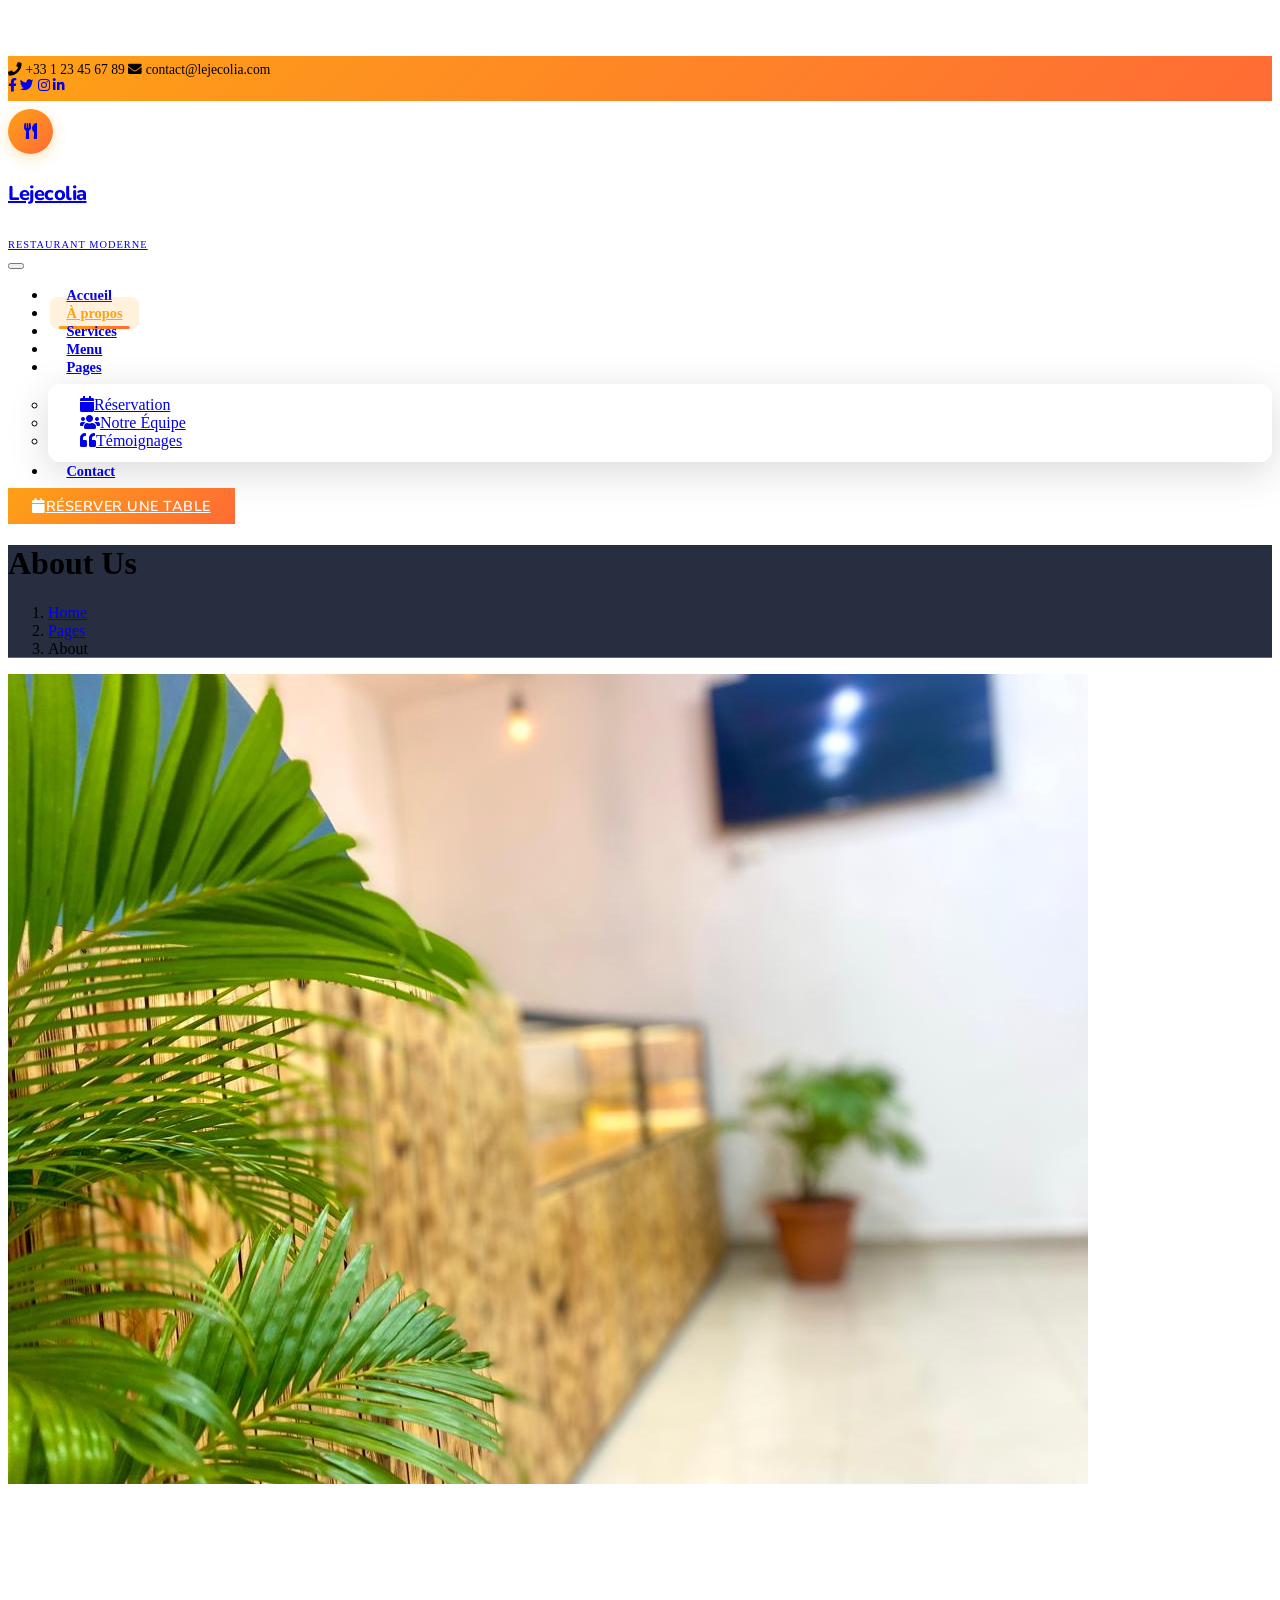
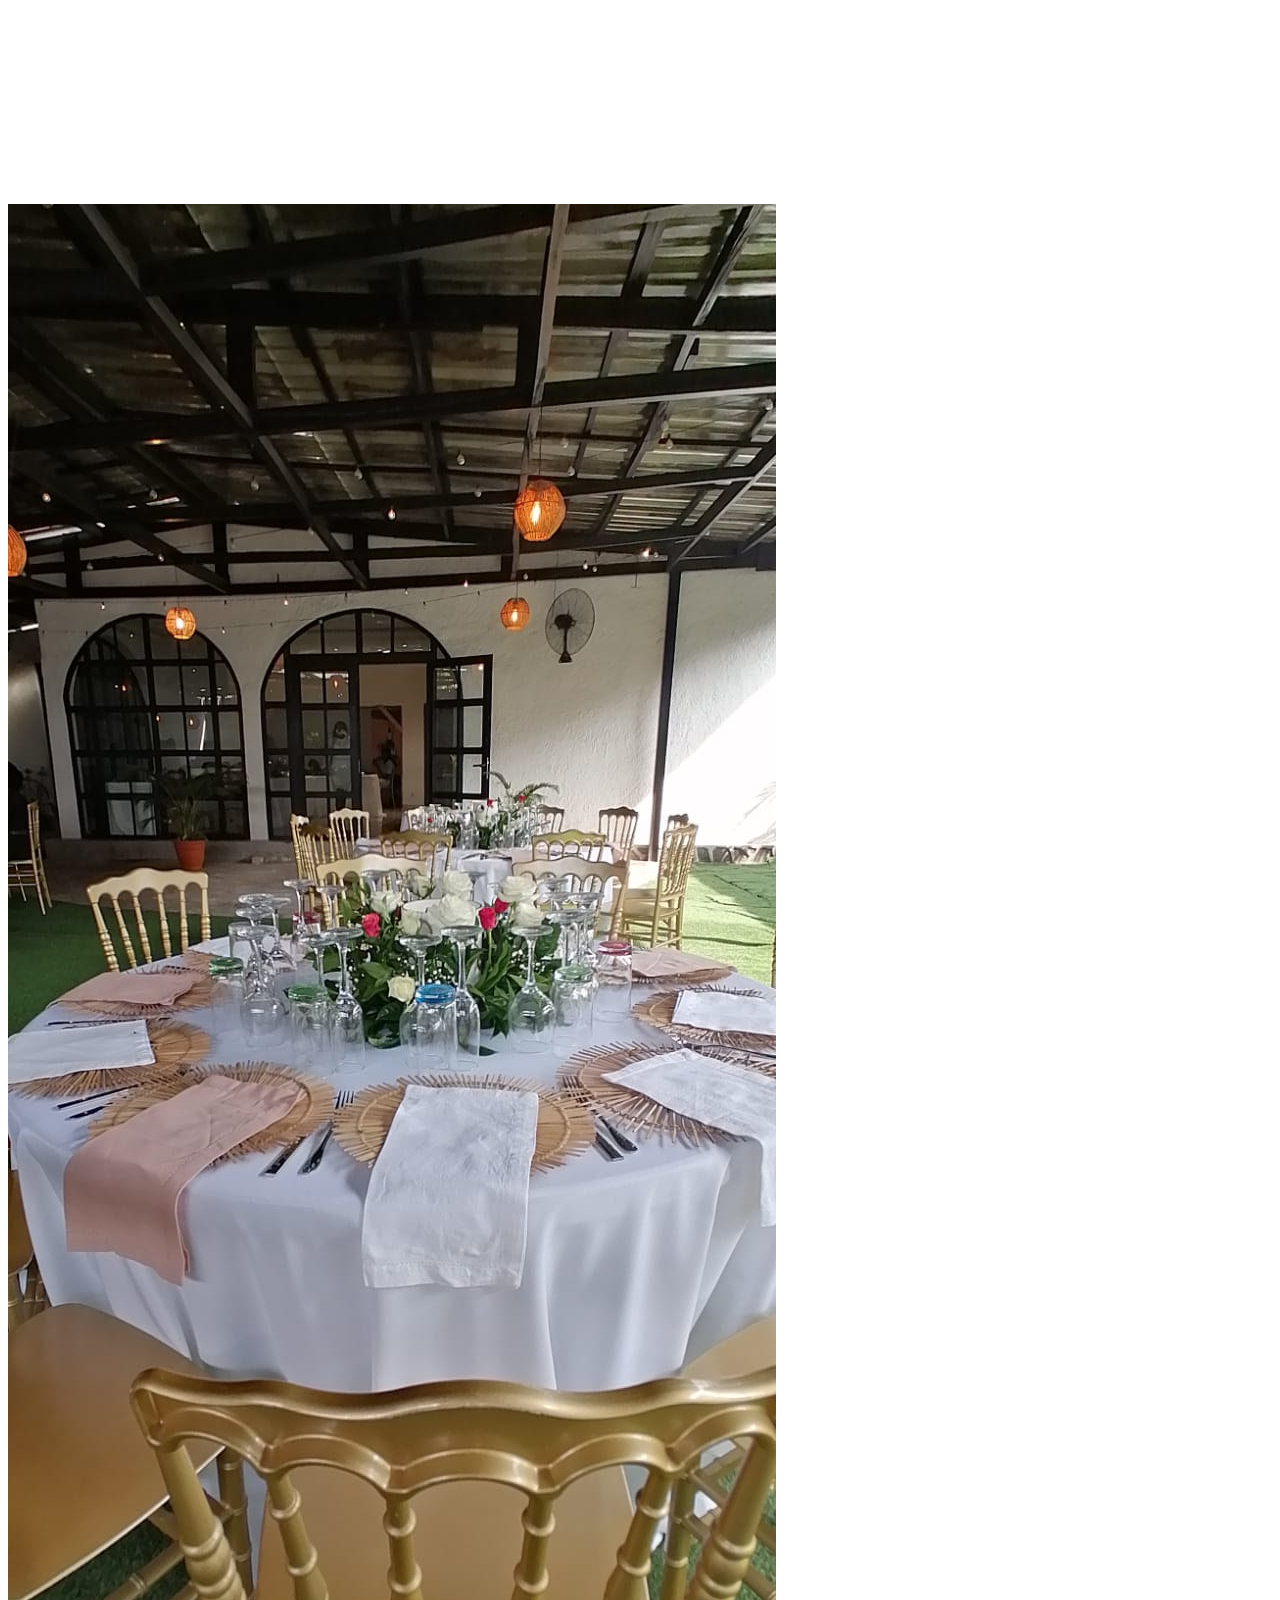
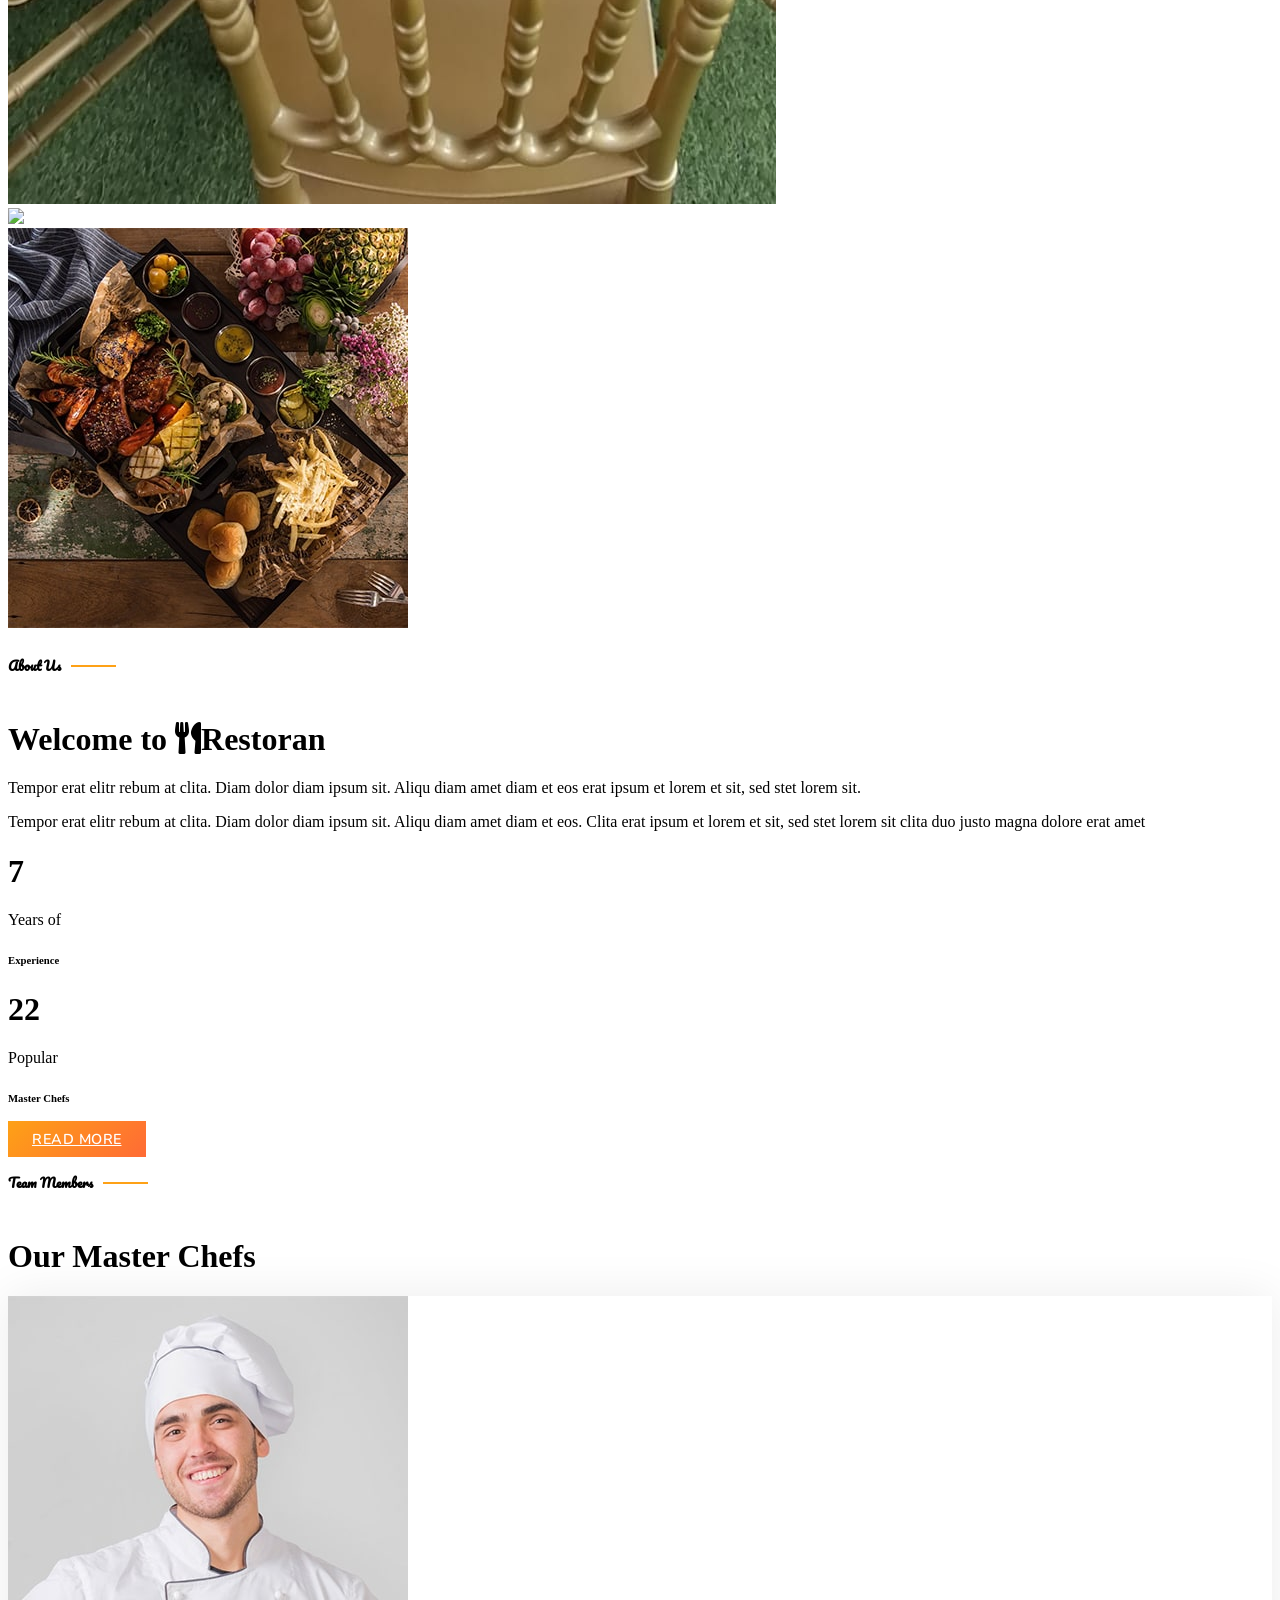
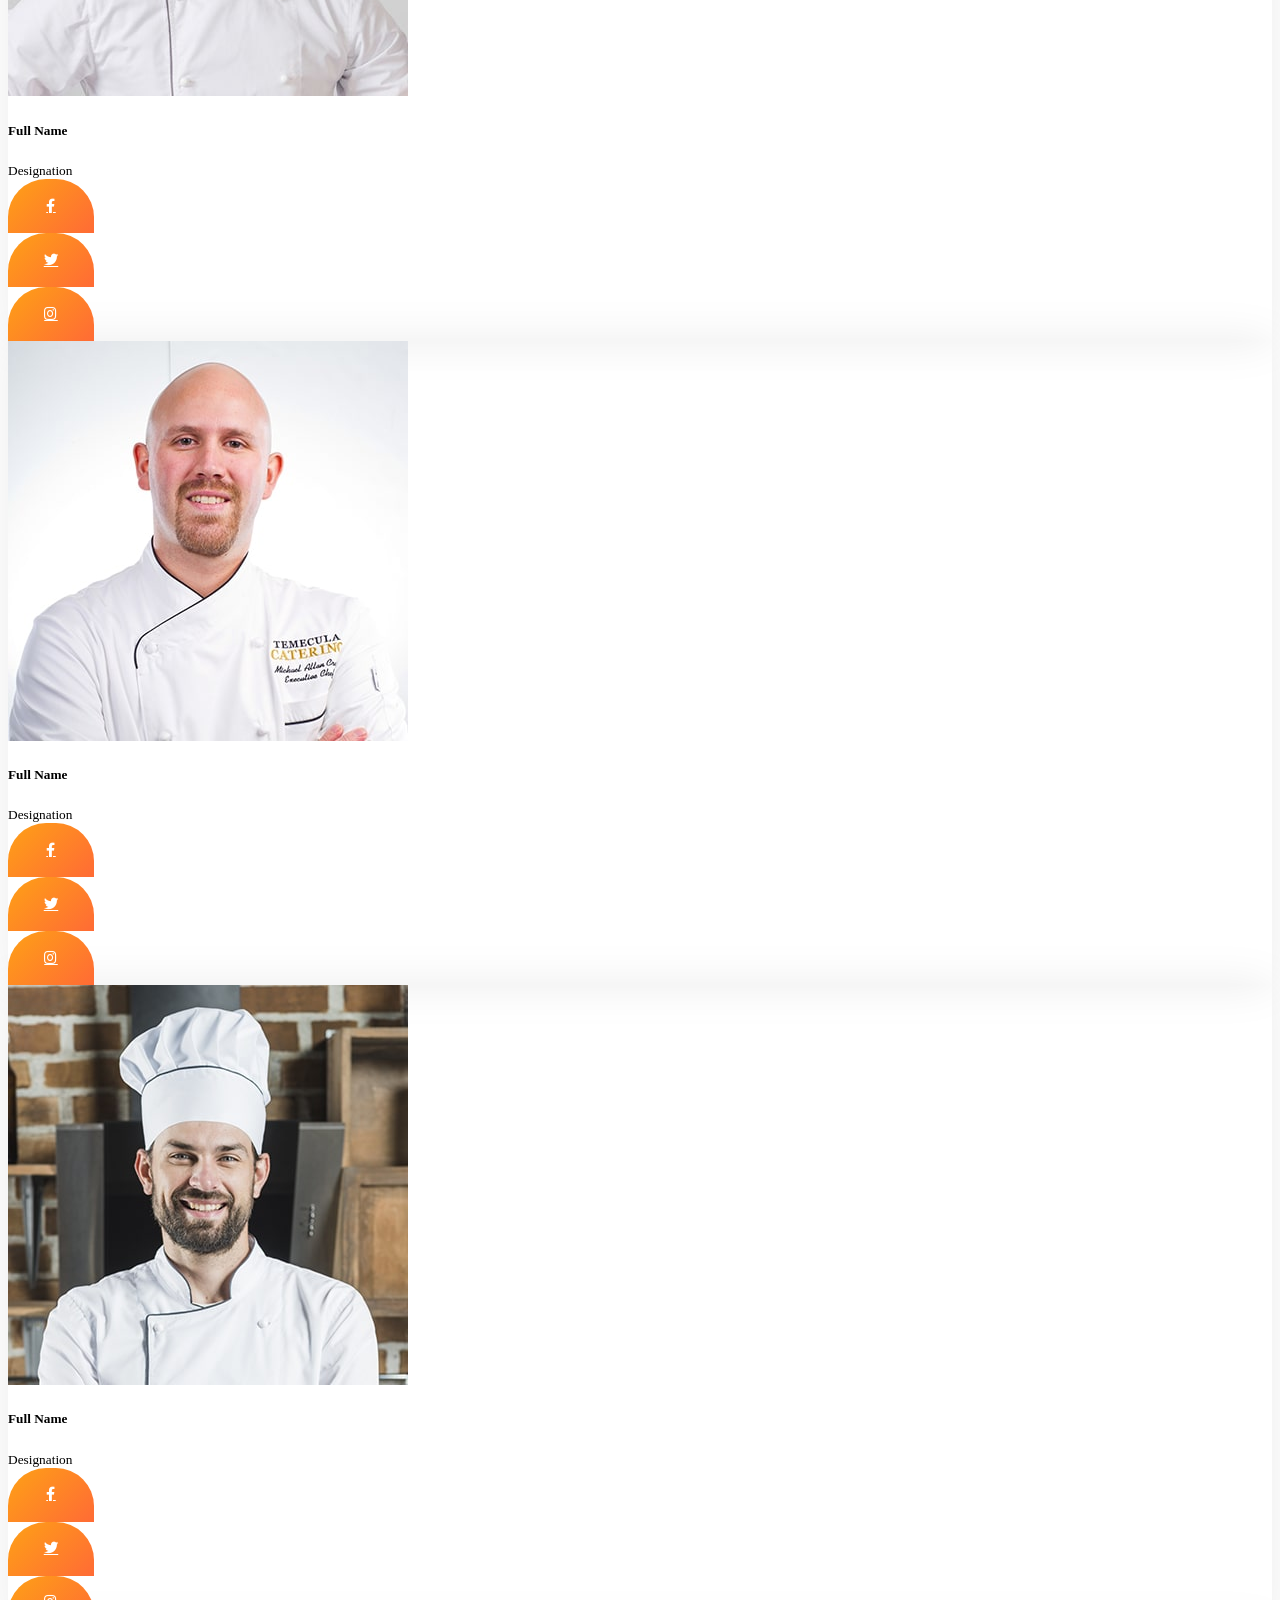
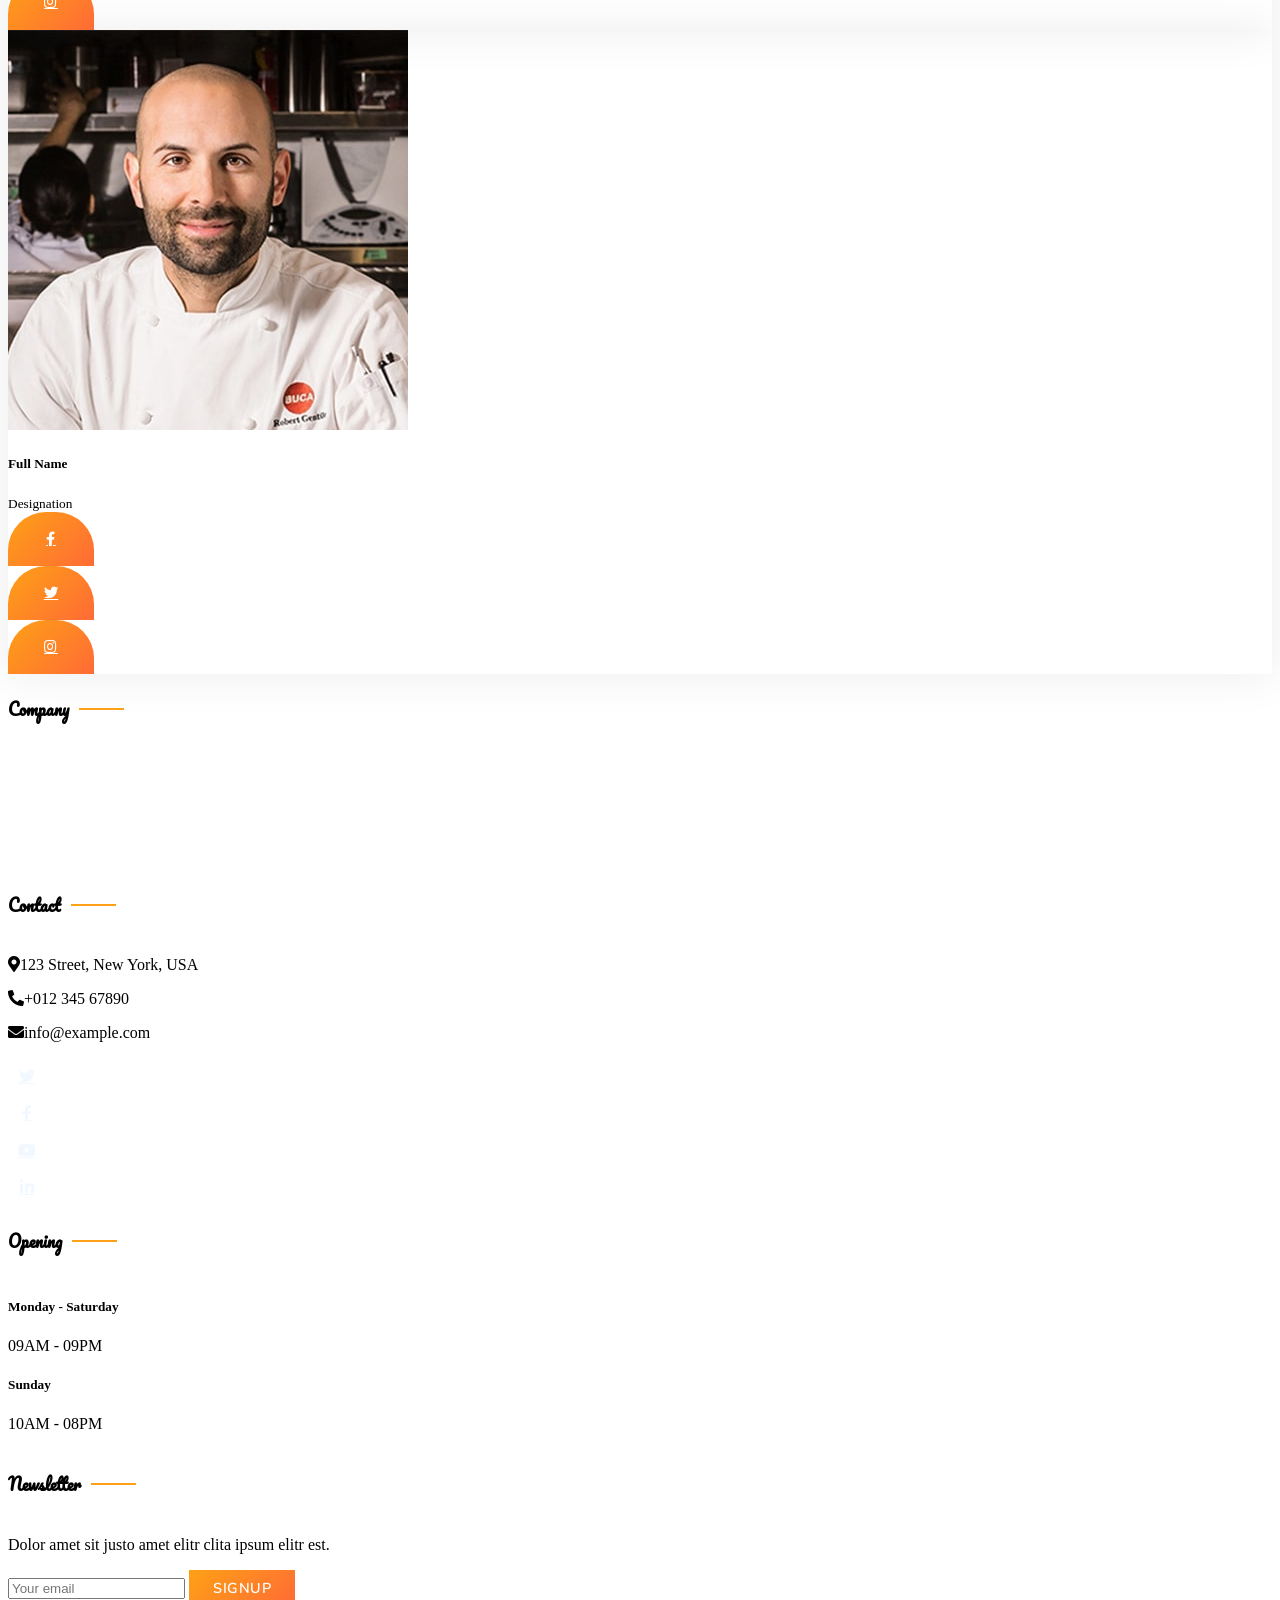
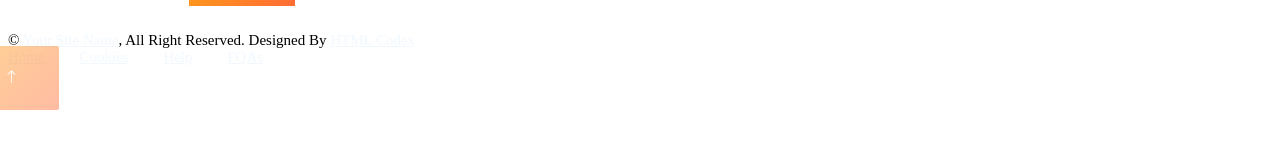
==== about.html @ 5364bd1d "Ajout des fichiers du site web" ====
<!DOCTYPE html>
<html lang="en">

<head>
    <meta charset="utf-8">
    <title>Lejecolia - À Propos</title>
    <meta content="width=device-width, initial-scale=1.0" name="viewport">
    <meta content="" name="keywords">
    <meta content="" name="description">

    <!-- Favicon -->
    <link href="img/favicon.ico" rel="icon">

    <!-- Google Web Fonts -->
    <link rel="preconnect" href="https://fonts.googleapis.com">
    <link rel="preconnect" href="https://fonts.gstatic.com" crossorigin>
    <link href="https://fonts.googleapis.com/css2?family=Heebo:wght@400;500;600&family=Nunito:wght@600;700;800&family=Pacifico&display=swap" rel="stylesheet">

    <!-- Icon Font Stylesheet -->
    <link href="https://cdnjs.cloudflare.com/ajax/libs/font-awesome/5.10.0/css/all.min.css" rel="stylesheet">
    <link href="https://cdn.jsdelivr.net/npm/bootstrap-icons@1.4.1/font/bootstrap-icons.css" rel="stylesheet">

    <!-- Libraries Stylesheet -->
    <link href="lib/animate/animate.min.css" rel="stylesheet">
    <link href="lib/owlcarousel/assets/owl.carousel.min.css" rel="stylesheet">
    <link href="lib/tempusdominus/css/tempusdominus-bootstrap-4.min.css" rel="stylesheet" />

    <!-- Customized Bootstrap Stylesheet -->
    <link href="css/bootstrap.min.css" rel="stylesheet">

    <!-- Template Stylesheet -->
    <link href="css/style.css" rel="stylesheet">
</head>

<body>
    <div class="container-xxl bg-white p-0">
        <!-- Spinner Start -->
        <div id="spinner" class="show bg-white position-fixed translate-middle w-100 vh-100 top-50 start-50 d-flex align-items-center justify-content-center">
            <div class="spinner-border text-primary" style="width: 3rem; height: 3rem;" role="status">
                <span class="sr-only">Loading...</span>
            </div>
        </div>
        <!-- Spinner End -->


        <!-- Navbar & Hero Start -->
        <div class="container-xxl position-relative p-0">
            <!-- Top Bar -->
            <div class="bg-primary text-white py-1">
                <div class="container">
                    <div class="row align-items-center">
                        <div class="col-md-6">
                            <div class="d-flex align-items-center">
                                <i class="fa fa-phone me-2"></i>
                                <span>+33 1 23 45 67 89</span>
                                <i class="fa fa-envelope ms-3 me-2"></i>
                                <span>contact@lejecolia.com</span>
                            </div>
                        </div>
                        <div class="col-md-6 text-end">
                            <div class="d-flex justify-content-end">
                                <a href="#" class="text-white me-2"><i class="fab fa-facebook-f"></i></a>
                                <a href="#" class="text-white me-2"><i class="fab fa-twitter"></i></a>
                                <a href="#" class="text-white me-2"><i class="fab fa-instagram"></i></a>
                                <a href="#" class="text-white"><i class="fab fa-linkedin-in"></i></a>
                            </div>
                        </div>
                    </div>
                </div>
            </div>
            
            <!-- Main Navbar -->
            <nav class="navbar navbar-expand-lg navbar-light bg-white shadow-sm sticky-top">
                <div class="container">
                    <a href="index.html" class="navbar-brand d-flex align-items-center">
                        <div class="logo-container me-3">
                            <i class="fa fa-utensils text-primary fs-1"></i>
                        </div>
                        <div class="brand-text">
                            <h4 class="mb-0 text-dark fw-bold">Lejecolia</h4>
                            <small class="text-muted">Restaurant Moderne</small>
                        </div>
                    </a>
                    
                    <button class="navbar-toggler border-0" type="button" data-bs-toggle="collapse" data-bs-target="#navbarCollapse">
                        <span class="navbar-toggler-icon"></span>
                    </button>
                    
                    <div class="collapse navbar-collapse" id="navbarCollapse">
                        <ul class="navbar-nav mx-auto">
                            <li class="nav-item">
                                <a href="index.html" class="nav-link fw-semibold text-dark position-relative">
                                    Accueil
                                    <span class="nav-indicator"></span>
                                </a>
                            </li>
                            <li class="nav-item">
                                <a href="about.html" class="nav-link fw-semibold text-dark position-relative active">
                                    À propos
                                    <span class="nav-indicator"></span>
                                </a>
                            </li>
                            <li class="nav-item">
                                <a href="service.html" class="nav-link fw-semibold text-dark position-relative">
                                    Services
                                    <span class="nav-indicator"></span>
                                </a>
                            </li>
                            <li class="nav-item">
                                <a href="menu.html" class="nav-link fw-semibold text-dark position-relative">
                                    Menu
                                    <span class="nav-indicator"></span>
                                </a>
                            </li>
                            <li class="nav-item dropdown">
                                <a href="#" class="nav-link dropdown-toggle fw-semibold text-dark position-relative" data-bs-toggle="dropdown">
                                    Pages
                                    <span class="nav-indicator"></span>
                                </a>
                                <ul class="dropdown-menu shadow border-0 rounded-3">
                                    <li><a href="booking.html" class="dropdown-item py-2"><i class="fa fa-calendar me-2 text-primary"></i>Réservation</a></li>
                                    <li><a href="team.html" class="dropdown-item py-2"><i class="fa fa-users me-2 text-primary"></i>Notre Équipe</a></li>
                                    <li><a href="testimonial.html" class="dropdown-item py-2"><i class="fa fa-quote-left me-2 text-primary"></i>Témoignages</a></li>
                                </ul>
                            </li>
                            <li class="nav-item">
                                <a href="contact.html" class="nav-link fw-semibold text-dark position-relative">
                                    Contact
                                    <span class="nav-indicator"></span>
                                </a>
                            </li>
                        </ul>
                        
                        <div class="d-flex align-items-center">
                            <a href="booking.html" class="btn btn-primary btn-lg px-4 py-2 rounded-pill fw-semibold shadow-sm">
                                <i class="fa fa-calendar me-2"></i>Réserver une Table
                            </a>
                        </div>
                    </div>
                </div>
            </nav>

            <div class="container-xxl py-5 bg-dark hero-header mb-5">
                <div class="container text-center my-5 pt-5 pb-4">
                    <h1 class="display-3 text-white mb-3 animated slideInDown">About Us</h1>
                    <nav aria-label="breadcrumb">
                        <ol class="breadcrumb justify-content-center text-uppercase">
                            <li class="breadcrumb-item"><a href="#">Home</a></li>
                            <li class="breadcrumb-item"><a href="#">Pages</a></li>
                            <li class="breadcrumb-item text-white active" aria-current="page">About</li>
                        </ol>
                    </nav>
                </div>
            </div>
        </div>
        <!-- Navbar & Hero End -->


        <!-- About Start -->
        <div class="container-xxl py-5">
            <div class="container">
                <div class="row g-5 align-items-center">
                    <div class="col-lg-6">
                        <div class="row g-3">
                            <div class="col-6 text-start">
                                <img class="img-fluid rounded w-100 wow zoomIn" data-wow-delay="0.1s" src="img/about-1.jpg">
                            </div>
                            <div class="col-6 text-start">
                                <img class="img-fluid rounded w-75 wow zoomIn" data-wow-delay="0.3s" src="img/about-2.jpg" style="margin-top: 25%;">
                            </div>
                            <div class="col-6 text-end">
                                <img class="img-fluid rounded w-75 wow zoomIn" data-wow-delay="0.5s" src="img/about-3.jpg">
                            </div>
                            <div class="col-6 text-end">
                                <img class="img-fluid rounded w-100 wow zoomIn" data-wow-delay="0.7s" src="img/about-4.jpg">
                            </div>
                        </div>
                    </div>
                    <div class="col-lg-6">
                        <h5 class="section-title ff-secondary text-start text-primary fw-normal">About Us</h5>
                        <h1 class="mb-4">Welcome to <i class="fa fa-utensils text-primary me-2"></i>Restoran</h1>
                        <p class="mb-4">Tempor erat elitr rebum at clita. Diam dolor diam ipsum sit. Aliqu diam amet diam et eos erat ipsum et lorem et sit, sed stet lorem sit.</p>
                        <p class="mb-4">Tempor erat elitr rebum at clita. Diam dolor diam ipsum sit. Aliqu diam amet diam et eos. Clita erat ipsum et lorem et sit, sed stet lorem sit clita duo justo magna dolore erat amet</p>
                        <div class="row g-4 mb-4">
                            <div class="col-sm-6">
                                <div class="d-flex align-items-center border-start border-5 border-primary px-3">
                                    <h1 class="flex-shrink-0 display-5 text-primary mb-0" data-toggle="counter-up">15</h1>
                                    <div class="ps-4">
                                        <p class="mb-0">Years of</p>
                                        <h6 class="text-uppercase mb-0">Experience</h6>
                                    </div>
                                </div>
                            </div>
                            <div class="col-sm-6">
                                <div class="d-flex align-items-center border-start border-5 border-primary px-3">
                                    <h1 class="flex-shrink-0 display-5 text-primary mb-0" data-toggle="counter-up">50</h1>
                                    <div class="ps-4">
                                        <p class="mb-0">Popular</p>
                                        <h6 class="text-uppercase mb-0">Master Chefs</h6>
                                    </div>
                                </div>
                            </div>
                        </div>
                        <a class="btn btn-primary py-3 px-5 mt-2" href="">Read More</a>
                    </div>
                </div>
            </div>
        </div>
        <!-- About End -->


        <!-- Team Start -->
        <div class="container-xxl pt-5 pb-3">
            <div class="container">
                <div class="text-center wow fadeInUp" data-wow-delay="0.1s">
                    <h5 class="section-title ff-secondary text-center text-primary fw-normal">Team Members</h5>
                    <h1 class="mb-5">Our Master Chefs</h1>
                </div>
                <div class="row g-4">
                    <div class="col-lg-3 col-md-6 wow fadeInUp" data-wow-delay="0.1s">
                        <div class="team-item text-center rounded overflow-hidden">
                            <div class="rounded-circle overflow-hidden m-4">
                                <img class="img-fluid" src="img/team-1.jpg" alt="">
                            </div>
                            <h5 class="mb-0">Full Name</h5>
                            <small>Designation</small>
                            <div class="d-flex justify-content-center mt-3">
                                <a class="btn btn-square btn-primary mx-1" href=""><i class="fab fa-facebook-f"></i></a>
                                <a class="btn btn-square btn-primary mx-1" href=""><i class="fab fa-twitter"></i></a>
                                <a class="btn btn-square btn-primary mx-1" href=""><i class="fab fa-instagram"></i></a>
                            </div>
                        </div>
                    </div>
                    <div class="col-lg-3 col-md-6 wow fadeInUp" data-wow-delay="0.3s">
                        <div class="team-item text-center rounded overflow-hidden">
                            <div class="rounded-circle overflow-hidden m-4">
                                <img class="img-fluid" src="img/team-2.jpg" alt="">
                            </div>
                            <h5 class="mb-0">Full Name</h5>
                            <small>Designation</small>
                            <div class="d-flex justify-content-center mt-3">
                                <a class="btn btn-square btn-primary mx-1" href=""><i class="fab fa-facebook-f"></i></a>
                                <a class="btn btn-square btn-primary mx-1" href=""><i class="fab fa-twitter"></i></a>
                                <a class="btn btn-square btn-primary mx-1" href=""><i class="fab fa-instagram"></i></a>
                            </div>
                        </div>
                    </div>
                    <div class="col-lg-3 col-md-6 wow fadeInUp" data-wow-delay="0.5s">
                        <div class="team-item text-center rounded overflow-hidden">
                            <div class="rounded-circle overflow-hidden m-4">
                                <img class="img-fluid" src="img/team-3.jpg" alt="">
                            </div>
                            <h5 class="mb-0">Full Name</h5>
                            <small>Designation</small>
                            <div class="d-flex justify-content-center mt-3">
                                <a class="btn btn-square btn-primary mx-1" href=""><i class="fab fa-facebook-f"></i></a>
                                <a class="btn btn-square btn-primary mx-1" href=""><i class="fab fa-twitter"></i></a>
                                <a class="btn btn-square btn-primary mx-1" href=""><i class="fab fa-instagram"></i></a>
                            </div>
                        </div>
                    </div>
                    <div class="col-lg-3 col-md-6 wow fadeInUp" data-wow-delay="0.7s">
                        <div class="team-item text-center rounded overflow-hidden">
                            <div class="rounded-circle overflow-hidden m-4">
                                <img class="img-fluid" src="img/team-4.jpg" alt="">
                            </div>
                            <h5 class="mb-0">Full Name</h5>
                            <small>Designation</small>
                            <div class="d-flex justify-content-center mt-3">
                                <a class="btn btn-square btn-primary mx-1" href=""><i class="fab fa-facebook-f"></i></a>
                                <a class="btn btn-square btn-primary mx-1" href=""><i class="fab fa-twitter"></i></a>
                                <a class="btn btn-square btn-primary mx-1" href=""><i class="fab fa-instagram"></i></a>
                            </div>
                        </div>
                    </div>
                </div>
            </div>
        </div>
        <!-- Team End -->
        

        <!-- Footer Start -->
        <div class="container-fluid bg-dark text-light footer pt-5 mt-5 wow fadeIn" data-wow-delay="0.1s">
            <div class="container py-5">
                <div class="row g-5">
                    <div class="col-lg-3 col-md-6">
                        <h4 class="section-title ff-secondary text-start text-primary fw-normal mb-4">Company</h4>
                        <a class="btn btn-link" href="">About Us</a>
                        <a class="btn btn-link" href="">Contact Us</a>
                        <a class="btn btn-link" href="">Reservation</a>
                        <a class="btn btn-link" href="">Privacy Policy</a>
                        <a class="btn btn-link" href="">Terms & Condition</a>
                    </div>
                    <div class="col-lg-3 col-md-6">
                        <h4 class="section-title ff-secondary text-start text-primary fw-normal mb-4">Contact</h4>
                        <p class="mb-2"><i class="fa fa-map-marker-alt me-3"></i>123 Street, New York, USA</p>
                        <p class="mb-2"><i class="fa fa-phone-alt me-3"></i>+012 345 67890</p>
                        <p class="mb-2"><i class="fa fa-envelope me-3"></i>info@example.com</p>
                        <div class="d-flex pt-2">
                            <a class="btn btn-outline-light btn-social" href=""><i class="fab fa-twitter"></i></a>
                            <a class="btn btn-outline-light btn-social" href=""><i class="fab fa-facebook-f"></i></a>
                            <a class="btn btn-outline-light btn-social" href=""><i class="fab fa-youtube"></i></a>
                            <a class="btn btn-outline-light btn-social" href=""><i class="fab fa-linkedin-in"></i></a>
                        </div>
                    </div>
                    <div class="col-lg-3 col-md-6">
                        <h4 class="section-title ff-secondary text-start text-primary fw-normal mb-4">Opening</h4>
                        <h5 class="text-light fw-normal">Monday - Saturday</h5>
                        <p>09AM - 09PM</p>
                        <h5 class="text-light fw-normal">Sunday</h5>
                        <p>10AM - 08PM</p>
                    </div>
                    <div class="col-lg-3 col-md-6">
                        <h4 class="section-title ff-secondary text-start text-primary fw-normal mb-4">Newsletter</h4>
                        <p>Dolor amet sit justo amet elitr clita ipsum elitr est.</p>
                        <div class="position-relative mx-auto" style="max-width: 400px;">
                            <input class="form-control border-primary w-100 py-3 ps-4 pe-5" type="text" placeholder="Your email">
                            <button type="button" class="btn btn-primary py-2 position-absolute top-0 end-0 mt-2 me-2">SignUp</button>
                        </div>
                    </div>
                </div>
            </div>
            <div class="container">
                <div class="copyright">
                    <div class="row">
                        <div class="col-md-6 text-center text-md-start mb-3 mb-md-0">
                            &copy; <a class="border-bottom" href="#">Your Site Name</a>, All Right Reserved. 
							
							<!--/*** This template is free as long as you keep the footer author’s credit link/attribution link/backlink. If you'd like to use the template without the footer author’s credit link/attribution link/backlink, you can purchase the Credit Removal License from "https://htmlcodex.com/credit-removal". Thank you for your support. ***/-->
							Designed By <a class="border-bottom" href="https://htmlcodex.com">HTML Codex</a>
                        </div>
                        <div class="col-md-6 text-center text-md-end">
                            <div class="footer-menu">
                                <a href="">Home</a>
                                <a href="">Cookies</a>
                                <a href="">Help</a>
                                <a href="">FQAs</a>
                            </div>
                        </div>
                    </div>
                </div>
            </div>
        </div>
        <!-- Footer End -->


        <!-- Back to Top -->
        <a href="#" class="btn btn-lg btn-primary btn-lg-square back-to-top"><i class="bi bi-arrow-up"></i></a>
    </div>

    <!-- JavaScript Libraries -->
    <script src="https://code.jquery.com/jquery-3.4.1.min.js"></script>
    <script src="https://cdn.jsdelivr.net/npm/bootstrap@5.0.0/dist/js/bootstrap.bundle.min.js"></script>
    <script src="lib/wow/wow.min.js"></script>
    <script src="lib/easing/easing.min.js"></script>
    <script src="lib/waypoints/waypoints.min.js"></script>
    <script src="lib/counterup/counterup.min.js"></script>
    <script src="lib/owlcarousel/owl.carousel.min.js"></script>
    <script src="lib/tempusdominus/js/moment.min.js"></script>
    <script src="lib/tempusdominus/js/moment-timezone.min.js"></script>
    <script src="lib/tempusdominus/js/tempusdominus-bootstrap-4.min.js"></script>

    <!-- Template Javascript -->
    <script src="js/main.js"></script>
</body>

</html>
---- css/style.css ----
/********** Template CSS **********/
:root {
    --primary: #FEA116;
    --light: #F1F8FF;
    --dark: #0F172B;
}

.ff-secondary {
    font-family: 'Pacifico', cursive;
}

.fw-medium {
    font-weight: 600 !important;
}

.fw-semi-bold {
    font-weight: 700 !important;
}

.back-to-top {
    position: fixed;
    display: none;
    right: 45px;
    bottom: 45px;
    z-index: 99;
}


/*** Spinner ***/
#spinner {
    opacity: 0;
    visibility: hidden;
    transition: opacity .5s ease-out, visibility 0s linear .5s;
    z-index: 99999;
}

#spinner.show {
    transition: opacity .5s ease-out, visibility 0s linear 0s;
    visibility: visible;
    opacity: 1;
}


/*** Button ***/
.btn {
    font-family: 'Nunito', sans-serif;
    font-weight: 500;
    text-transform: uppercase;
    transition: .5s;
}

.btn.btn-primary,
.btn.btn-secondary {
    color: #FFFFFF;
}

.btn-square {
    width: 38px;
    height: 38px;
}

.btn-sm-square {
    width: 32px;
    height: 32px;
}

.btn-lg-square {
    width: 48px;
    height: 48px;
}

.btn-square,
.btn-sm-square,
.btn-lg-square {
    padding: 0;
    display: flex;
    align-items: center;
    justify-content: center;
    font-weight: normal;
    border-radius: 2px;
}


/*** Navbar ***/
.navbar-dark .navbar-nav .nav-link {
    position: relative;
    margin-left: 25px;
    padding: 35px 0;
    font-size: 15px;
    color: var(--light) !important;
    text-transform: uppercase;
    font-weight: 500;
    outline: none;
    transition: .5s;
}

.sticky-top.navbar-dark .navbar-nav .nav-link {
    padding: 20px 0;
}

.navbar-dark .navbar-nav .nav-link:hover,
.navbar-dark .navbar-nav .nav-link.active {
    color: var(--primary) !important;
}

.navbar-dark .navbar-brand img {
    max-height: 60px;
    transition: .5s;
}

.sticky-top.navbar-dark .navbar-brand img {
    max-height: 45px;
}

@media (max-width: 991.98px) {
    .sticky-top.navbar-dark {
        position: relative;
    }

    .navbar-dark .navbar-collapse {
        margin-top: 15px;
        border-top: 1px solid rgba(255, 255, 255, .1)
    }

    .navbar-dark .navbar-nav .nav-link,
    .sticky-top.navbar-dark .navbar-nav .nav-link {
        padding: 10px 0;
        margin-left: 0;
    }

    .navbar-dark .navbar-brand img {
        max-height: 45px;
    }
}

@media (min-width: 992px) {
    .navbar-dark {
        position: absolute;
        width: 100%;
        top: 0;
        left: 0;
        z-index: 999;
        background: transparent !important;
    }
    
    .sticky-top.navbar-dark {
        position: fixed;
        background: var(--dark) !important;
    }
}


/*** Hero Header ***/
.hero-header {
    background: linear-gradient(rgba(15, 23, 43, .9), rgba(15, 23, 43, .9)), url(../img/bg-hero.jpg);
    background-position: center center;
    background-repeat: no-repeat;
    background-size: cover;
}

.hero-header img {
    animation: imgRotate 50s linear infinite;
}

@keyframes imgRotate { 
    100% { 
        transform: rotate(360deg); 
    } 
}

.breadcrumb-item + .breadcrumb-item::before {
    color: rgba(255, 255, 255, .5);
}


/*** Section Title ***/
.section-title {
    position: relative;
    display: inline-block;
}

.section-title::before {
    position: absolute;
    content: "";
    width: 45px;
    height: 2px;
    top: 50%;
    left: -55px;
    margin-top: -1px;
    background: var(--primary);
}

.section-title::after {
    position: absolute;
    content: "";
    width: 45px;
    height: 2px;
    top: 50%;
    right: -55px;
    margin-top: -1px;
    background: var(--primary);
}

.section-title.text-start::before,
.section-title.text-end::after {
    display: none;
}


/*** Service ***/
.service-item {
    box-shadow: 0 0 45px rgba(0, 0, 0, .08);
    transition: .5s;
}

.service-item:hover {
    background: var(--primary);
}

.service-item * {
    transition: .5s;
}

.service-item:hover * {
    color: var(--light) !important;
}


/*** Food Menu ***/
.nav-pills .nav-item .active {
    border-bottom: 2px solid var(--primary);
}


/*** Youtube Video ***/
.video {
    position: relative;
    height: 100%;
    min-height: 500px;
    background: linear-gradient(rgba(15, 23, 43, .1), rgba(15, 23, 43, .1)), url(../img/video.jpg);
    background-position: center center;
    background-repeat: no-repeat;
    background-size: cover;
}

.video .btn-play {
    position: absolute;
    z-index: 3;
    top: 50%;
    left: 50%;
    transform: translateX(-50%) translateY(-50%);
    box-sizing: content-box;
    display: block;
    width: 32px;
    height: 44px;
    border-radius: 50%;
    border: none;
    outline: none;
    padding: 18px 20px 18px 28px;
}

.video .btn-play:before {
    content: "";
    position: absolute;
    z-index: 0;
    left: 50%;
    top: 50%;
    transform: translateX(-50%) translateY(-50%);
    display: block;
    width: 100px;
    height: 100px;
    background: var(--primary);
    border-radius: 50%;
    animation: pulse-border 1500ms ease-out infinite;
}

.video .btn-play:after {
    content: "";
    position: absolute;
    z-index: 1;
    left: 50%;
    top: 50%;
    transform: translateX(-50%) translateY(-50%);
    display: block;
    width: 100px;
    height: 100px;
    background: var(--primary);
    border-radius: 50%;
    transition: all 200ms;
}

.video .btn-play img {
    position: relative;
    z-index: 3;
    max-width: 100%;
    width: auto;
    height: auto;
}

.video .btn-play span {
    display: block;
    position: relative;
    z-index: 3;
    width: 0;
    height: 0;
    border-left: 32px solid var(--dark);
    border-top: 22px solid transparent;
    border-bottom: 22px solid transparent;
}

@keyframes pulse-border {
    0% {
        transform: translateX(-50%) translateY(-50%) translateZ(0) scale(1);
        opacity: 1;
    }

    100% {
        transform: translateX(-50%) translateY(-50%) translateZ(0) scale(1.5);
        opacity: 0;
    }
}

#videoModal {
    z-index: 99999;
}

#videoModal .modal-dialog {
    position: relative;
    max-width: 800px;
    margin: 60px auto 0 auto;
}

#videoModal .modal-body {
    position: relative;
    padding: 0px;
}

#videoModal .close {
    position: absolute;
    width: 30px;
    height: 30px;
    right: 0px;
    top: -30px;
    z-index: 999;
    font-size: 30px;
    font-weight: normal;
    color: #FFFFFF;
    background: #000000;
    opacity: 1;
}


/*** Team ***/
.team-item {
    box-shadow: 0 0 45px rgba(0, 0, 0, .08);
    height: calc(100% - 38px);
    transition: .5s;
}

.team-item img {
    transition: .5s;
}

.team-item:hover img {
    transform: scale(1.1);
}

.team-item:hover {
    height: 100%;
}

.team-item .btn {
    border-radius: 38px 38px 0 0;
}


/*** Testimonial ***/
.testimonial-carousel .owl-item .testimonial-item,
.testimonial-carousel .owl-item.center .testimonial-item * {
    transition: .5s;
}

.testimonial-carousel .owl-item.center .testimonial-item {
    background: var(--primary) !important;
    border-color: var(--primary) !important;
}

.testimonial-carousel .owl-item.center .testimonial-item * {
    color: var(--light) !important;
}

.testimonial-carousel .owl-dots {
    margin-top: 24px;
    display: flex;
    align-items: flex-end;
    justify-content: center;
}

.testimonial-carousel .owl-dot {
    position: relative;
    display: inline-block;
    margin: 0 5px;
    width: 15px;
    height: 15px;
    border: 1px solid #CCCCCC;
    border-radius: 15px;
    transition: .5s;
}

.testimonial-carousel .owl-dot.active {
    background: var(--primary);
    border-color: var(--primary);
}


/*** Footer ***/
.footer .btn.btn-social {
    margin-right: 5px;
    width: 35px;
    height: 35px;
    display: flex;
    align-items: center;
    justify-content: center;
    color: var(--light);
    border: 1px solid #FFFFFF;
    border-radius: 35px;
    transition: .3s;
}

.footer .btn.btn-social:hover {
    color: var(--primary);
}

.footer .btn.btn-link {
    display: block;
    margin-bottom: 5px;
    padding: 0;
    text-align: left;
    color: #FFFFFF;
    font-size: 15px;
    font-weight: normal;
    text-transform: capitalize;
    transition: .3s;
}

.footer .btn.btn-link::before {
    position: relative;
    content: "\f105";
    font-family: "Font Awesome 5 Free";
    font-weight: 900;
    margin-right: 10px;
}

.footer .btn.btn-link:hover {
    letter-spacing: 1px;
    box-shadow: none;
}

.footer .copyright {
    padding: 25px 0;
    font-size: 15px;
    border-top: 1px solid rgba(256, 256, 256, .1);
}

.footer .copyright a {
    color: var(--light);
}

.footer .footer-menu a {
    margin-right: 15px;
    padding-right: 15px;
    border-right: 1px solid rgba(255, 255, 255, .1);
}

.footer .footer-menu a:last-child {
    margin-right: 0;
    padding-right: 0;
    border-right: none;
}

/* ===== MODERN NAVBAR STYLES ===== */
.navbar {
    transition: all 0.3s ease;
    padding: 0.5rem 0;
}

.navbar.scrolled {
    background: rgba(255, 255, 255, 0.95) !important;
    backdrop-filter: blur(10px);
    box-shadow: 0 2px 20px rgba(0, 0, 0, 0.1);
}

/* Logo Container */
.logo-container {
    width: 45px;
    height: 45px;
    background: linear-gradient(135deg, var(--primary), #ff6b35);
    border-radius: 50%;
    display: flex;
    align-items: center;
    justify-content: center;
    box-shadow: 0 4px 15px rgba(254, 161, 22, 0.3);
    transition: all 0.3s ease;
}

.logo-container:hover {
    transform: scale(1.05);
    box-shadow: 0 6px 20px rgba(254, 161, 22, 0.4);
}

.brand-text h4 {
    font-family: 'Nunito', sans-serif;
    font-weight: 800;
    letter-spacing: -0.5px;
    font-size: 1.25rem;
}

.brand-text small {
    font-size: 0.65rem;
    font-weight: 500;
    text-transform: uppercase;
    letter-spacing: 1px;
}

/* Navigation Links */
.nav-link {
    position: relative;
    padding: 0.5rem 1rem !important;
    font-weight: 600;
    transition: all 0.3s ease;
    border-radius: 8px;
    margin: 0 0.15rem;
    font-size: 0.9rem;
}

.nav-link:hover {
    color: var(--primary) !important;
    background: rgba(254, 161, 22, 0.1);
    transform: translateY(-2px);
}

.nav-link.active {
    color: var(--primary) !important;
    background: rgba(254, 161, 22, 0.15);
}

/* Nav Indicator */
.nav-indicator {
    position: absolute;
    bottom: 0;
    left: 50%;
    width: 0;
    height: 3px;
    background: linear-gradient(90deg, var(--primary), #ff6b35);
    border-radius: 2px;
    transition: all 0.3s ease;
    transform: translateX(-50%);
}

.nav-link:hover .nav-indicator,
.nav-link.active .nav-indicator {
    width: 80%;
}

/* Dropdown Menu */
.dropdown-menu {
    border: none !important;
    box-shadow: 0 10px 40px rgba(0, 0, 0, 0.15) !important;
    padding: 0.75rem 0 !important;
    margin-top: 0.5rem !important;
    border-radius: 12px !important;
    backdrop-filter: blur(10px);
    background: rgba(255, 255, 255, 0.95) !important;
}

.dropdown-item {
    padding: 0.75rem 1.5rem !important;
    transition: all 0.3s ease;
    border-radius: 8px;
    margin: 0 0.5rem;
    font-weight: 500;
}

.dropdown-item:hover {
    background: rgba(254, 161, 22, 0.1) !important;
    color: var(--primary) !important;
    transform: translateX(5px);
}

/* CTA Button */
.btn-primary {
    background: linear-gradient(135deg, var(--primary), #ff6b35);
    border: none;
    font-weight: 600;
    letter-spacing: 0.5px;
    transition: all 0.3s ease;
    position: relative;
    overflow: hidden;
    font-size: 0.9rem;
    padding: 0.5rem 1.5rem;
}

.btn-primary::before {
    content: '';
    position: absolute;
    top: 0;
    left: -100%;
    width: 100%;
    height: 100%;
    background: linear-gradient(90deg, transparent, rgba(255, 255, 255, 0.2), transparent);
    transition: left 0.5s;
}

.btn-primary:hover::before {
    left: 100%;
}

.btn-primary:hover {
    transform: translateY(-2px);
    box-shadow: 0 8px 25px rgba(254, 161, 22, 0.4);
}

/* Top Bar */
.bg-primary {
    background: linear-gradient(135deg, var(--primary), #ff6b35) !important;
    padding: 0.4rem 0;
    font-size: 0.85rem;
}

/* Mobile Responsive */
@media (max-width: 991.98px) {
    .navbar-collapse {
        background: rgba(255, 255, 255, 0.98);
        border-radius: 12px;
        margin-top: 1rem;
        padding: 1.5rem;
        box-shadow: 0 10px 40px rgba(0, 0, 0, 0.1);
    }
    
    .nav-link {
        margin: 0.25rem 0;
        text-align: center;
    }
    
    .btn-primary {
        width: 100%;
        margin-top: 1rem;
    }
}

/* Animation for navbar items */
@keyframes fadeInUp {
    from {
        opacity: 0;
        transform: translateY(20px);
    }
    to {
        opacity: 1;
        transform: translateY(0);
    }
}

.navbar-nav .nav-item {
    animation: fadeInUp 0.6s ease forwards;
}

.navbar-nav .nav-item:nth-child(1) { animation-delay: 0.1s; }
.navbar-nav .nav-item:nth-child(2) { animation-delay: 0.2s; }
.navbar-nav .nav-item:nth-child(3) { animation-delay: 0.3s; }
.navbar-nav .nav-item:nth-child(4) { animation-delay: 0.4s; }
.navbar-nav .nav-item:nth-child(5) { animation-delay: 0.5s; }
.navbar-nav .nav-item:nth-child(6) { animation-delay: 0.6s; }

/* ===== HERO VIDEO BACKGROUND ===== */
.hero-video-bg {
    height: 100vh;
    min-height: 600px;
    overflow: hidden;
}

.hero-video-bg-video {
    position: absolute;
    top: 0;
    left: 0;
    width: 100%;
    height: 100%;
    object-fit: cover;
    object-position: center;
    z-index: 1;
}

.hero-fallback-img {
    position: absolute;
    top: 0;
    left: 0;
    width: 100%;
    height: 100%;
    object-fit: cover;
    object-position: center;
    z-index: 1;
}

.hero-overlay {
    position: absolute;
    top: 0;
    left: 0;
    width: 100%;
    height: 100%;
    background: rgba(0, 0, 0, 0.5);
    z-index: 2;
}

.hero-content {
    z-index: 3;
}

/* Mobile optimization */
@media (max-width: 768px) {
    .hero-video-bg {
        height: 80vh;
        min-height: 500px;
    }
    
    .hero-video-bg-video {
        display: none; /* Hide video on mobile for better performance */
    }
    
    .hero-fallback-img {
        display: block;
    }
}
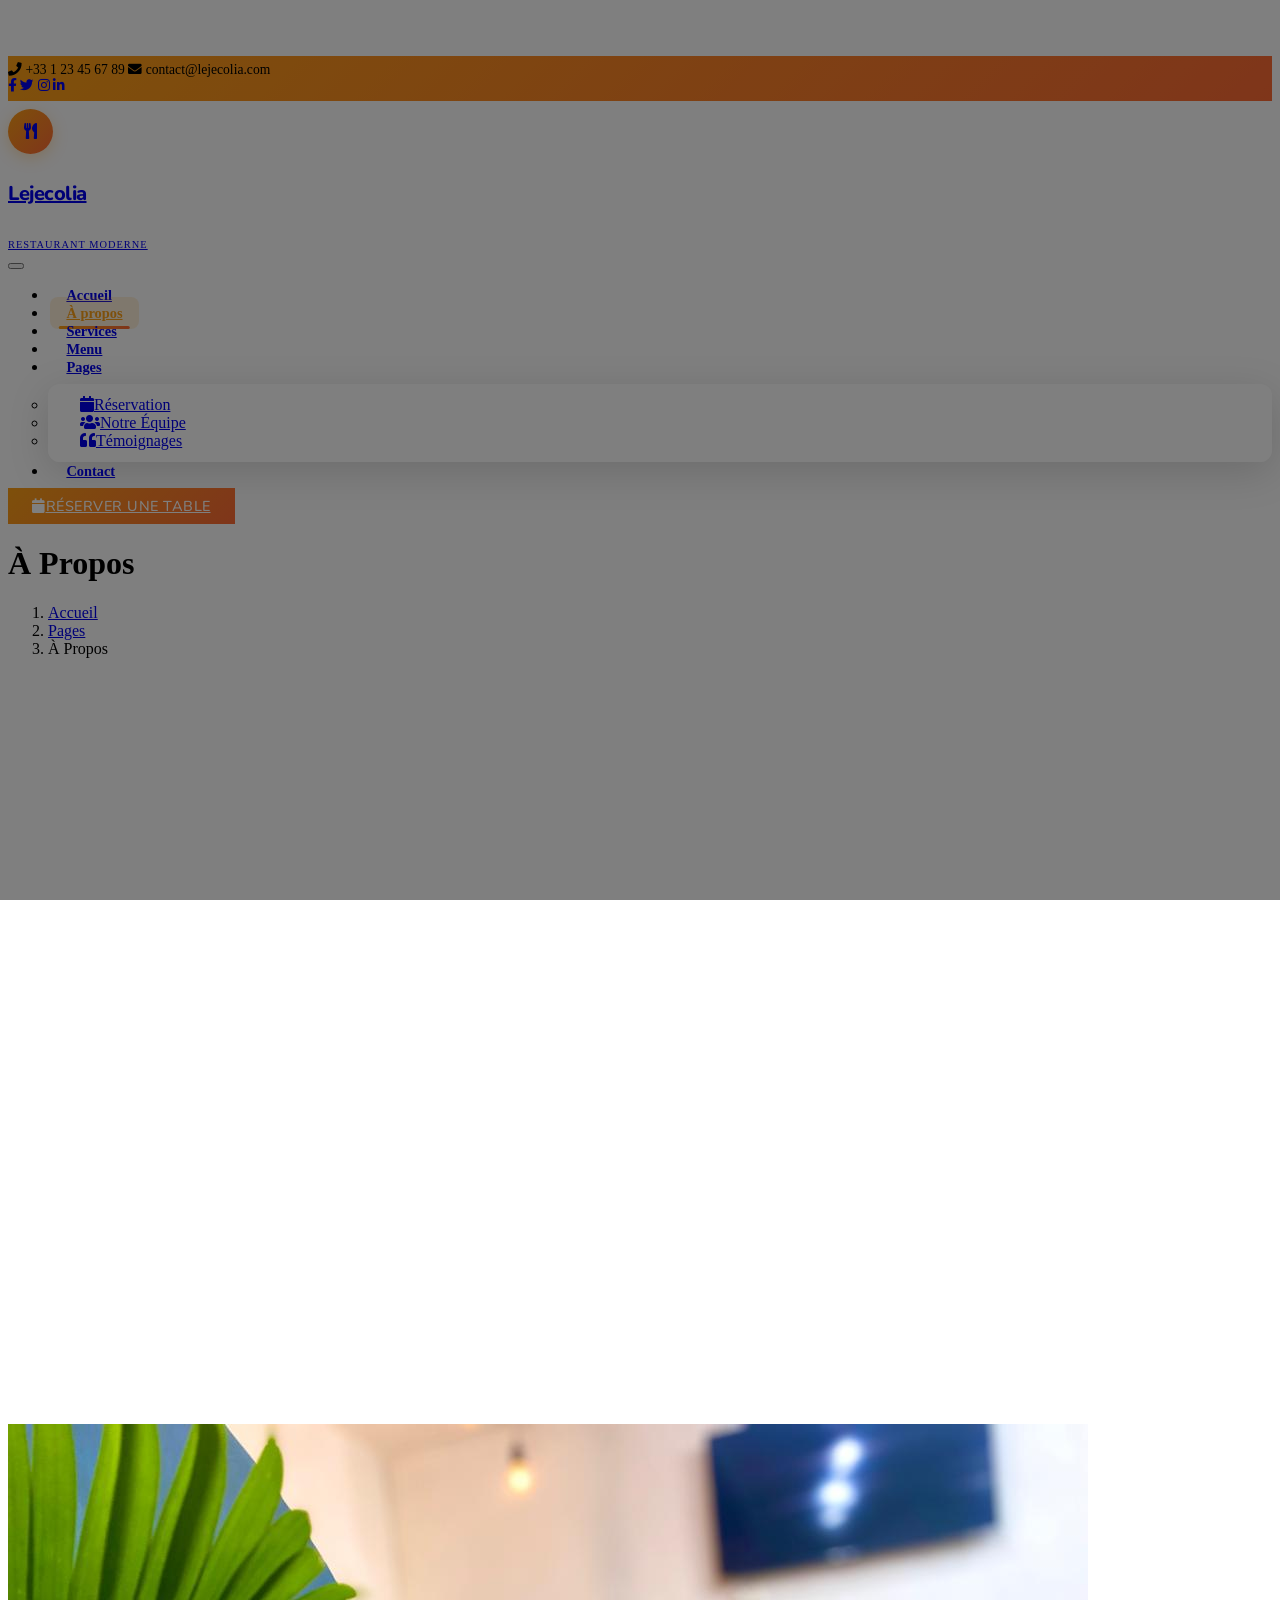
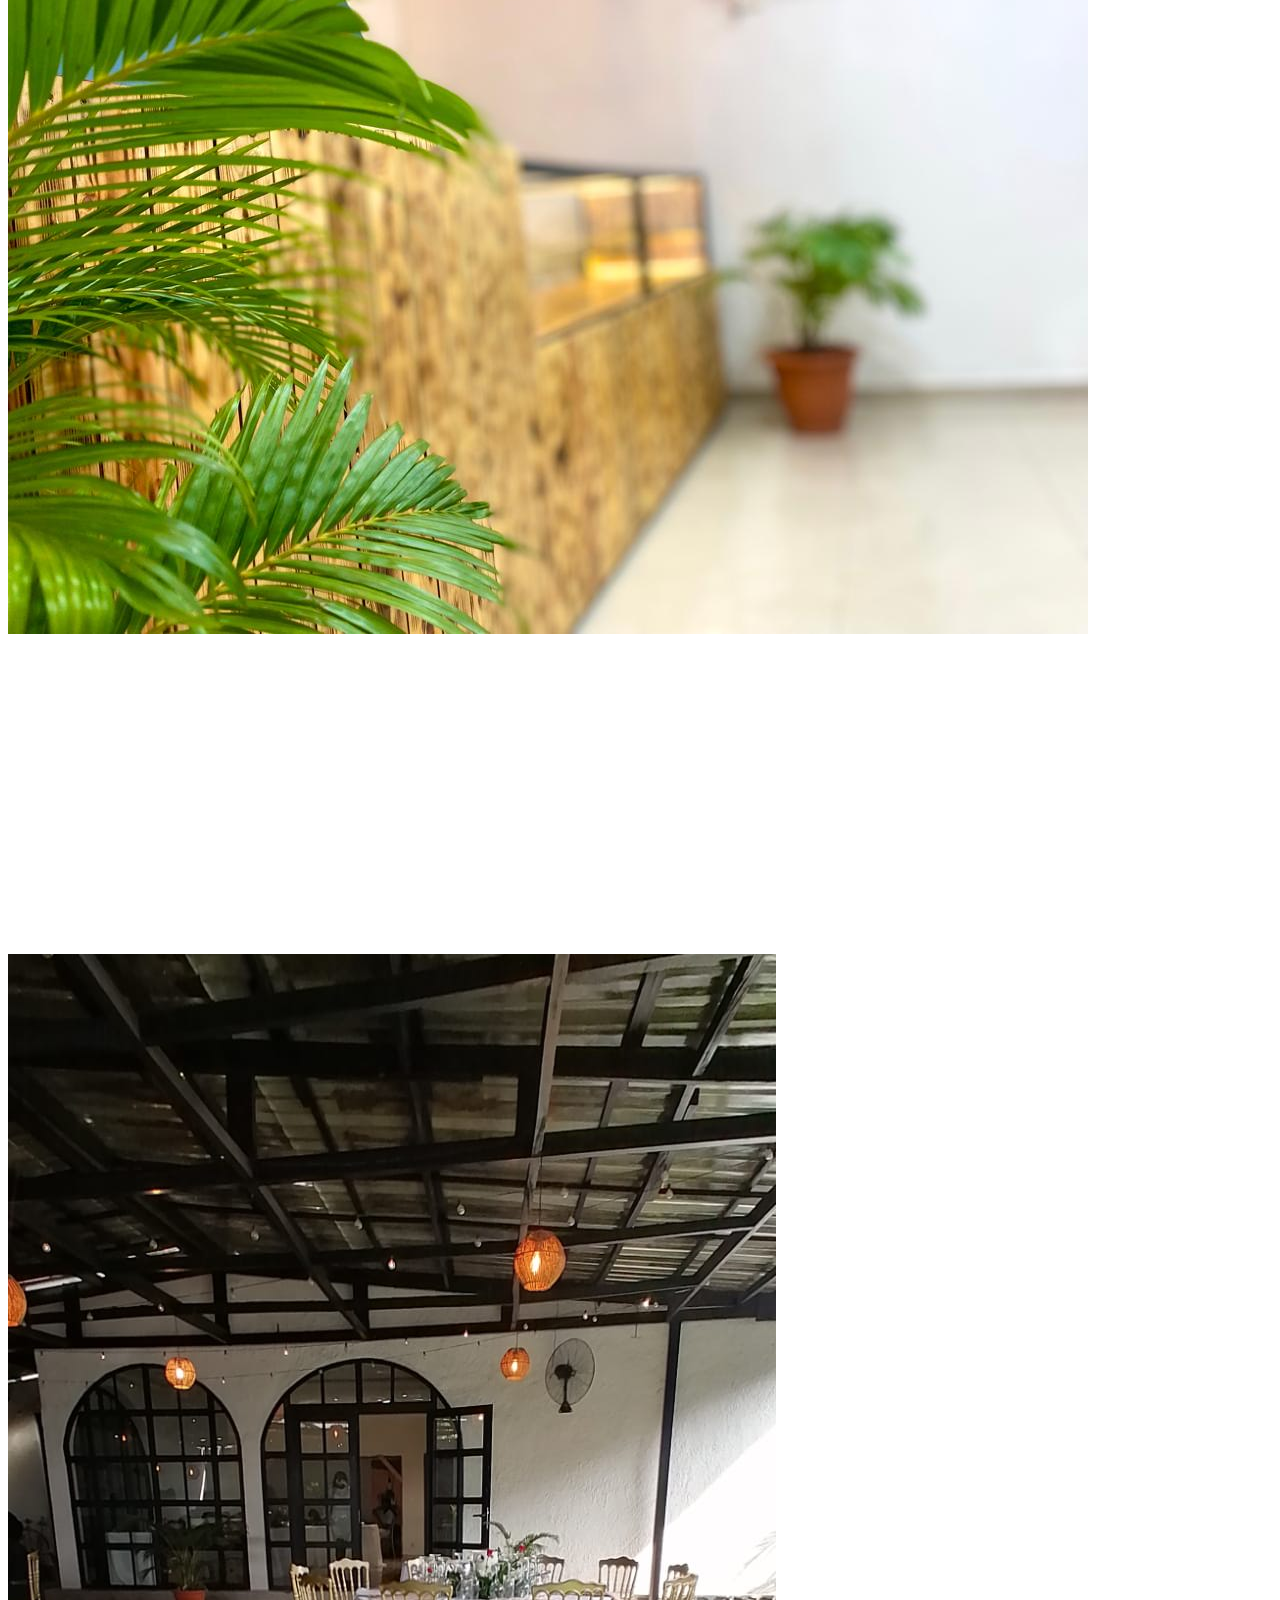
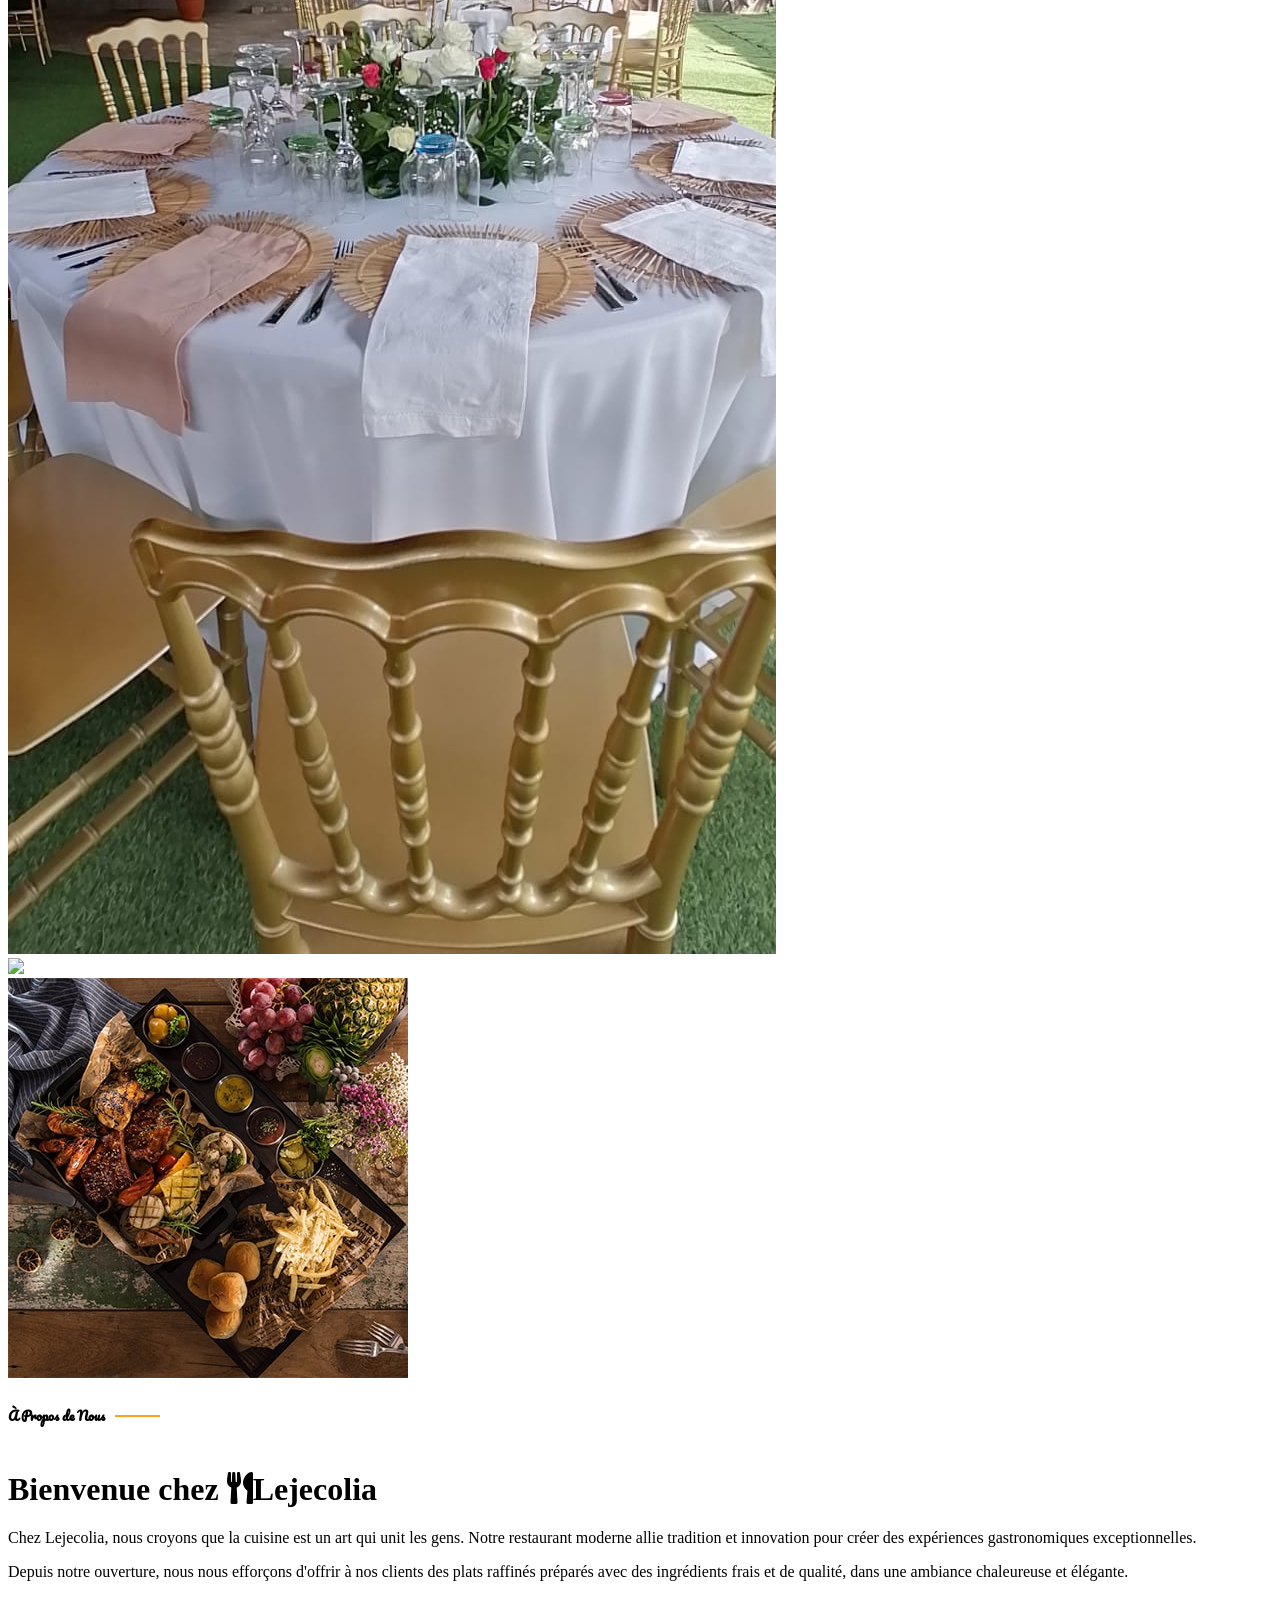
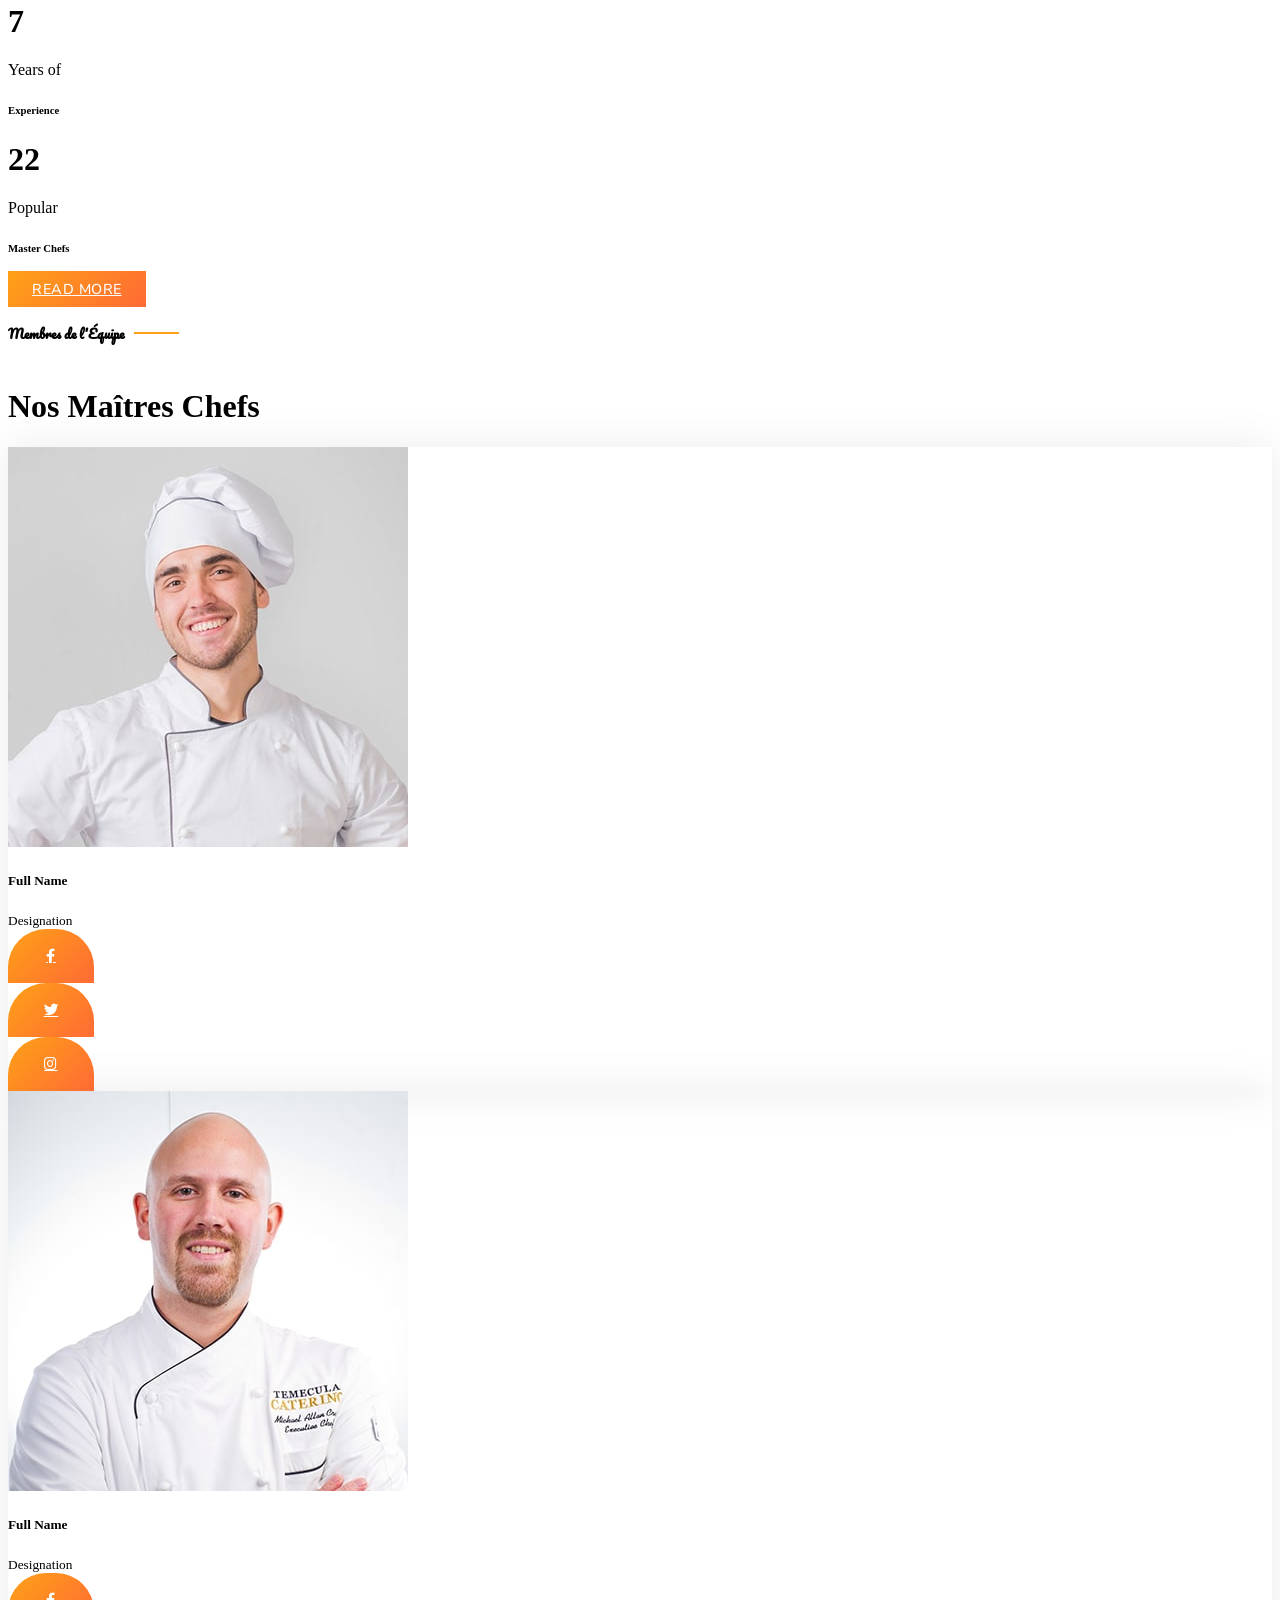
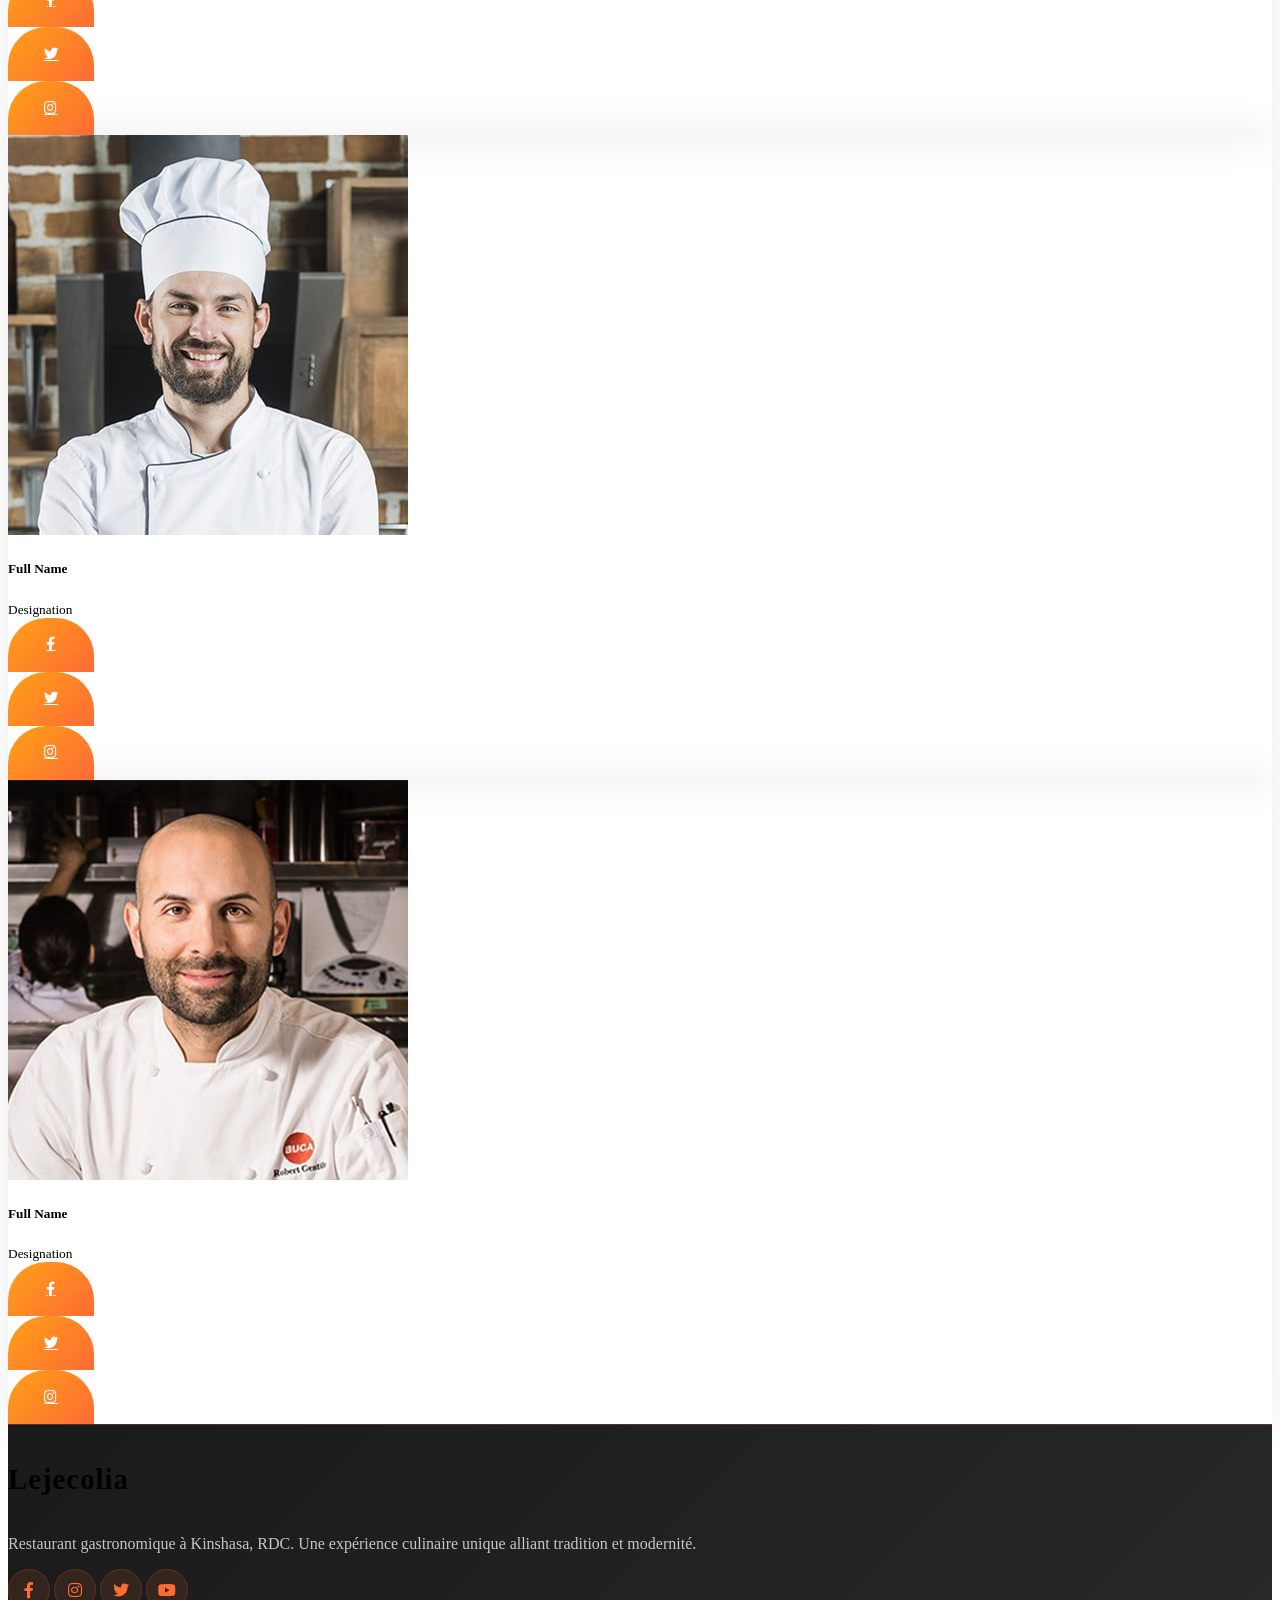
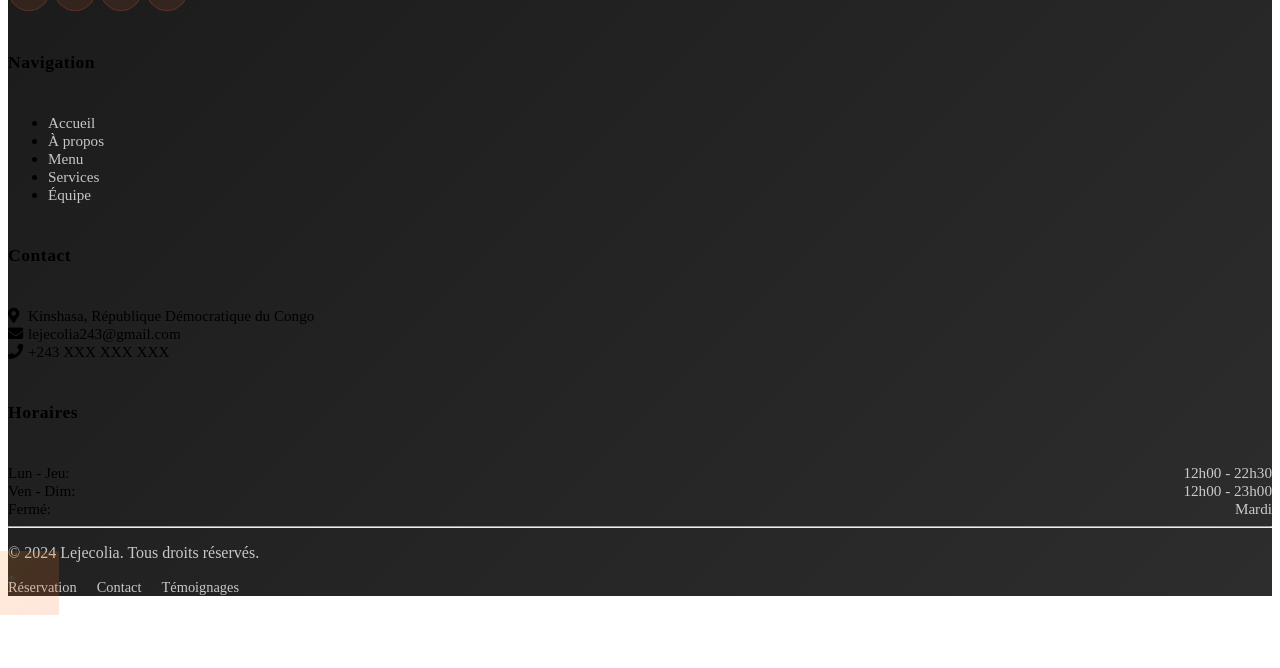
==== commit 28c5c438: "Ajout des modification  du site web" ====
--- a/about.html
+++ b/about.html
@@ -140,16 +140,27 @@
                 </div>
             </nav>
 
-            <div class="container-xxl py-5 bg-dark hero-header mb-5">
+            <div class="hero-video-bg position-relative">
+                <!-- Video Background -->
+                <video autoplay muted loop playsinline class="hero-video-bg-video">
+                    <source src="./img/vid1.mp4" type="video/mp4">
+                </video>
+                
+                <!-- Dark Overlay -->
+                <div class="hero-overlay"></div>
+                
+                <!-- Content -->
+                <div class="container-xxl py-5 hero-content position-relative">
                 <div class="container text-center my-5 pt-5 pb-4">
-                    <h1 class="display-3 text-white mb-3 animated slideInDown">About Us</h1>
+                        <h1 class="display-3 text-white mb-3 animated slideInDown">À Propos</h1>
                     <nav aria-label="breadcrumb">
                         <ol class="breadcrumb justify-content-center text-uppercase">
-                            <li class="breadcrumb-item"><a href="#">Home</a></li>
+                                <li class="breadcrumb-item"><a href="index.html">Accueil</a></li>
                             <li class="breadcrumb-item"><a href="#">Pages</a></li>
-                            <li class="breadcrumb-item text-white active" aria-current="page">About</li>
+                                <li class="breadcrumb-item text-white active" aria-current="page">À Propos</li>
                         </ol>
                     </nav>
+                    </div>
                 </div>
             </div>
         </div>
@@ -177,10 +188,10 @@
                         </div>
                     </div>
                     <div class="col-lg-6">
-                        <h5 class="section-title ff-secondary text-start text-primary fw-normal">About Us</h5>
-                        <h1 class="mb-4">Welcome to <i class="fa fa-utensils text-primary me-2"></i>Restoran</h1>
-                        <p class="mb-4">Tempor erat elitr rebum at clita. Diam dolor diam ipsum sit. Aliqu diam amet diam et eos erat ipsum et lorem et sit, sed stet lorem sit.</p>
-                        <p class="mb-4">Tempor erat elitr rebum at clita. Diam dolor diam ipsum sit. Aliqu diam amet diam et eos. Clita erat ipsum et lorem et sit, sed stet lorem sit clita duo justo magna dolore erat amet</p>
+                        <h5 class="section-title ff-secondary text-start text-primary fw-normal">À Propos de Nous</h5>
+                        <h1 class="mb-4">Bienvenue chez <i class="fa fa-utensils text-primary me-2"></i>Lejecolia</h1>
+                        <p class="mb-4">Chez Lejecolia, nous croyons que la cuisine est un art qui unit les gens. Notre restaurant moderne allie tradition et innovation pour créer des expériences gastronomiques exceptionnelles.</p>
+                        <p class="mb-4">Depuis notre ouverture, nous nous efforçons d'offrir à nos clients des plats raffinés préparés avec des ingrédients frais et de qualité, dans une ambiance chaleureuse et élégante.</p>
                         <div class="row g-4 mb-4">
                             <div class="col-sm-6">
                                 <div class="d-flex align-items-center border-start border-5 border-primary px-3">
@@ -213,8 +224,8 @@
         <div class="container-xxl pt-5 pb-3">
             <div class="container">
                 <div class="text-center wow fadeInUp" data-wow-delay="0.1s">
-                    <h5 class="section-title ff-secondary text-center text-primary fw-normal">Team Members</h5>
-                    <h1 class="mb-5">Our Master Chefs</h1>
+                    <h5 class="section-title ff-secondary text-center text-primary fw-normal">Membres de l'Équipe</h5>
+                    <h1 class="mb-5">Nos Maîtres Chefs</h1>
                 </div>
                 <div class="row g-4">
                     <div class="col-lg-3 col-md-6 wow fadeInUp" data-wow-delay="0.1s">
@@ -280,67 +291,85 @@
         
 
         <!-- Footer Start -->
-        <div class="container-fluid bg-dark text-light footer pt-5 mt-5 wow fadeIn" data-wow-delay="0.1s">
-            <div class="container py-5">
-                <div class="row g-5">
+        <footer class="footer-modern bg-dark text-light py-5">
+            <div class="container">
+                <div class="row g-4">
+                    <div class="col-lg-4 col-md-6">
+                        <div class="footer-brand mb-4">
+                            <h4 class="text-primary fw-bold mb-3">Lejecolia</h4>
+                            <p class="text-light-75 mb-4">Restaurant gastronomique à Kinshasa, RDC. Une expérience culinaire unique alliant tradition et modernité.</p>
+                            <div class="social-links">
+                                <a href="#" class="social-link me-3"><i class="fab fa-facebook-f"></i></a>
+                                <a href="#" class="social-link me-3"><i class="fab fa-instagram"></i></a>
+                                <a href="#" class="social-link me-3"><i class="fab fa-twitter"></i></a>
+                                <a href="#" class="social-link"><i class="fab fa-youtube"></i></a>
+                            </div>
+                        </div>
+                    </div>
+                    <div class="col-lg-2 col-md-6">
+                        <div class="footer-links">
+                            <h6 class="text-primary fw-bold mb-3">Navigation</h6>
+                            <ul class="list-unstyled">
+                                <li class="mb-2"><a href="index.html" class="footer-link">Accueil</a></li>
+                                <li class="mb-2"><a href="about.html" class="footer-link">À propos</a></li>
+                                <li class="mb-2"><a href="menu.html" class="footer-link">Menu</a></li>
+                                <li class="mb-2"><a href="service.html" class="footer-link">Services</a></li>
+                                <li class="mb-2"><a href="team.html" class="footer-link">Équipe</a></li>
+                            </ul>
+                        </div>
+                    </div>
                     <div class="col-lg-3 col-md-6">
-                        <h4 class="section-title ff-secondary text-start text-primary fw-normal mb-4">Company</h4>
-                        <a class="btn btn-link" href="">About Us</a>
-                        <a class="btn btn-link" href="">Contact Us</a>
-                        <a class="btn btn-link" href="">Reservation</a>
-                        <a class="btn btn-link" href="">Privacy Policy</a>
-                        <a class="btn btn-link" href="">Terms & Condition</a>
+                        <div class="footer-contact">
+                            <h6 class="text-primary fw-bold mb-3">Contact</h6>
+                            <div class="contact-item mb-3">
+                                <i class="fa fa-map-marker-alt text-primary me-2"></i>
+                                <span>Kinshasa, République Démocratique du Congo</span>
+                            </div>
+                            <div class="contact-item mb-3">
+                                <i class="fa fa-envelope text-primary me-2"></i>
+                                <span>lejecolia243@gmail.com</span>
+                            </div>
+                            <div class="contact-item mb-3">
+                                <i class="fa fa-phone text-primary me-2"></i>
+                                <span>+243 XXX XXX XXX</span>
+                            </div>
+                        </div>
                     </div>
                     <div class="col-lg-3 col-md-6">
-                        <h4 class="section-title ff-secondary text-start text-primary fw-normal mb-4">Contact</h4>
-                        <p class="mb-2"><i class="fa fa-map-marker-alt me-3"></i>123 Street, New York, USA</p>
-                        <p class="mb-2"><i class="fa fa-phone-alt me-3"></i>+012 345 67890</p>
-                        <p class="mb-2"><i class="fa fa-envelope me-3"></i>info@example.com</p>
-                        <div class="d-flex pt-2">
-                            <a class="btn btn-outline-light btn-social" href=""><i class="fab fa-twitter"></i></a>
-                            <a class="btn btn-outline-light btn-social" href=""><i class="fab fa-facebook-f"></i></a>
-                            <a class="btn btn-outline-light btn-social" href=""><i class="fab fa-youtube"></i></a>
-                            <a class="btn btn-outline-light btn-social" href=""><i class="fab fa-linkedin-in"></i></a>
-                        </div>
-                    </div>
-                    <div class="col-lg-3 col-md-6">
-                        <h4 class="section-title ff-secondary text-start text-primary fw-normal mb-4">Opening</h4>
-                        <h5 class="text-light fw-normal">Monday - Saturday</h5>
-                        <p>09AM - 09PM</p>
-                        <h5 class="text-light fw-normal">Sunday</h5>
-                        <p>10AM - 08PM</p>
-                    </div>
-                    <div class="col-lg-3 col-md-6">
-                        <h4 class="section-title ff-secondary text-start text-primary fw-normal mb-4">Newsletter</h4>
-                        <p>Dolor amet sit justo amet elitr clita ipsum elitr est.</p>
-                        <div class="position-relative mx-auto" style="max-width: 400px;">
-                            <input class="form-control border-primary w-100 py-3 ps-4 pe-5" type="text" placeholder="Your email">
-                            <button type="button" class="btn btn-primary py-2 position-absolute top-0 end-0 mt-2 me-2">SignUp</button>
-                        </div>
-                    </div>
-                </div>
-            </div>
-            <div class="container">
-                <div class="copyright">
-                    <div class="row">
-                        <div class="col-md-6 text-center text-md-start mb-3 mb-md-0">
-                            &copy; <a class="border-bottom" href="#">Your Site Name</a>, All Right Reserved. 
-							
-							<!--/*** This template is free as long as you keep the footer author’s credit link/attribution link/backlink. If you'd like to use the template without the footer author’s credit link/attribution link/backlink, you can purchase the Credit Removal License from "https://htmlcodex.com/credit-removal". Thank you for your support. ***/-->
-							Designed By <a class="border-bottom" href="https://htmlcodex.com">HTML Codex</a>
-                        </div>
-                        <div class="col-md-6 text-center text-md-end">
-                            <div class="footer-menu">
-                                <a href="">Home</a>
-                                <a href="">Cookies</a>
-                                <a href="">Help</a>
-                                <a href="">FQAs</a>
-                            </div>
-                        </div>
-                    </div>
-                </div>
-            </div>
-        </div>
+                        <div class="footer-hours">
+                            <h6 class="text-primary fw-bold mb-3">Horaires</h6>
+                            <div class="hours-item mb-2">
+                                <span class="fw-semibold">Lun - Jeu:</span>
+                                <span class="text-light-75">12h00 - 22h30</span>
+                            </div>
+                            <div class="hours-item mb-2">
+                                <span class="fw-semibold">Ven - Dim:</span>
+                                <span class="text-light-75">12h00 - 23h00</span>
+                            </div>
+                            <div class="hours-item">
+                                <span class="fw-semibold">Fermé:</span>
+                                <span class="text-light-75">Mardi</span>
+                            </div>
+                        </div>
+                    </div>
+                </div>
+                <hr class="my-4 border-secondary">
+                <div class="row align-items-center">
+                    <div class="col-md-6">
+                        <p class="mb-0 text-light-75">
+                            &copy; 2024 <span class="text-primary fw-bold">Lejecolia</span>. Tous droits réservés.
+                        </p>
+            </div>
+                    <div class="col-md-6 text-md-end">
+                        <div class="footer-bottom-links">
+                            <a href="booking.html" class="footer-link me-3">Réservation</a>
+                            <a href="contact.html" class="footer-link me-3">Contact</a>
+                            <a href="testimonial.html" class="footer-link">Témoignages</a>
+                        </div>
+                    </div>
+                </div>
+            </div>
+        </footer>
         <!-- Footer End -->
 
 
--- a/css/style.css
+++ b/css/style.css
@@ -712,6 +712,271 @@
 
 .hero-content {
     z-index: 3;
+    min-height: 100vh;
+}
+
+/* ===== HERO CONTENT SIMPLE DESIGN ===== */
+@keyframes fadeInUp {
+    from {
+        opacity: 0;
+        transform: translateY(20px);
+    }
+    to {
+        opacity: 1;
+        transform: translateY(0);
+    }
+}
+
+.hero-content-simple {
+    animation: fadeInUp 0.8s ease-out;
+}
+
+.hero-title {
+    line-height: 1.2;
+    text-shadow: 0 2px 10px rgba(0, 0, 0, 0.3);
+}
+
+.hero-subtitle {
+    font-size: 1.1rem;
+    line-height: 1.5;
+    text-shadow: 0 1px 5px rgba(0, 0, 0, 0.3);
+}
+
+.text-white-75 {
+    color: rgba(255, 255, 255, 0.8) !important;
+}
+
+/* Simple Button Styles */
+.btn {
+    transition: all 0.3s ease;
+    font-weight: 500;
+}
+
+.btn-primary:hover {
+    transform: translateY(-1px);
+}
+
+.btn-outline-light:hover {
+    background: rgba(255, 255, 255, 0.1);
+    transform: translateY(-1px);
+}
+
+/* Responsive Design */
+@media (max-width: 768px) {
+    .hero-title {
+        font-size: 2.5rem;
+    }
+    
+    .hero-subtitle {
+        font-size: 1rem;
+    }
+    
+    .hero-buttons {
+        flex-direction: column;
+        align-items: center;
+    }
+    
+    .btn {
+        width: 100%;
+        max-width: 250px;
+    }
+}
+
+@media (max-width: 576px) {
+    .hero-title {
+        font-size: 2rem;
+    }
+    
+    .hero-subtitle {
+        font-size: 0.95rem;
+    }
+}
+
+/* ===== RESERVATION MODERN DESIGN ===== */
+.reservation-card {
+    border: none;
+    transition: transform 0.3s ease, box-shadow 0.3s ease;
+}
+
+.reservation-card:hover {
+    transform: translateY(-5px);
+    box-shadow: 0 20px 40px rgba(0, 0, 0, 0.1) !important;
+}
+
+.reservation-card .form-floating > .form-control {
+    border: 2px solid #e9ecef;
+    border-radius: 12px;
+    transition: all 0.3s ease;
+}
+
+.reservation-card .form-floating > .form-control:focus {
+    border-color: #ff6b35;
+    box-shadow: 0 0 0 0.2rem rgba(255, 107, 53, 0.25);
+}
+
+.reservation-card .form-floating > label {
+    color: #6c757d;
+    font-weight: 500;
+}
+
+.reservation-card .form-select {
+    border: 2px solid #e9ecef;
+    border-radius: 12px;
+    transition: all 0.3s ease;
+}
+
+.reservation-card .form-select:focus {
+    border-color: #ff6b35;
+    box-shadow: 0 0 0 0.2rem rgba(255, 107, 53, 0.25);
+}
+
+.reservation-card .btn-primary {
+    background: linear-gradient(135deg, #ff6b35 0%, #f7931e 100%);
+    border: none;
+    border-radius: 12px;
+    font-weight: 600;
+    transition: all 0.3s ease;
+}
+
+.reservation-card .btn-primary:hover {
+    transform: translateY(-2px);
+    box-shadow: 0 8px 25px rgba(255, 107, 53, 0.3);
+}
+
+/* Responsive Design */
+@media (max-width: 768px) {
+    .reservation-card {
+        margin: 0 1rem;
+        padding: 2rem !important;
+    }
+    
+    .reservation-card .btn-lg {
+        width: 100%;
+    }
+}
+
+/* ===== VIDEO SECTION DESIGN ===== */
+.video-section {
+    animation: fadeInUp 0.8s ease-out;
+}
+
+.video-container {
+    position: relative;
+    background: #000;
+    border-radius: 20px;
+    overflow: hidden;
+    box-shadow: 0 20px 40px rgba(0, 0, 0, 0.1);
+    transition: transform 0.3s ease;
+}
+
+.video-container:hover {
+    transform: translateY(-5px);
+}
+
+.video-container video {
+    width: 100%;
+    height: auto;
+    min-height: 400px;
+    object-fit: cover;
+    border-radius: 20px;
+}
+
+.video-overlay {
+    position: absolute;
+    top: 0;
+    left: 0;
+    right: 0;
+    bottom: 0;
+    background: rgba(0, 0, 0, 0.3);
+    opacity: 1;
+    transition: opacity 0.3s ease;
+    border-radius: 20px;
+}
+
+.video-container.playing .video-overlay {
+    opacity: 0;
+    pointer-events: none;
+}
+
+.btn-play-video {
+    width: 80px;
+    height: 80px;
+    border-radius: 50%;
+    background: linear-gradient(135deg, #ff6b35 0%, #f7931e 100%);
+    border: none;
+    color: white;
+    font-size: 24px;
+    display: flex;
+    align-items: center;
+    justify-content: center;
+    transition: all 0.3s ease;
+    box-shadow: 0 8px 25px rgba(255, 107, 53, 0.3);
+}
+
+.btn-play-video:hover {
+    transform: scale(1.1);
+    box-shadow: 0 12px 35px rgba(255, 107, 53, 0.4);
+}
+
+.btn-play-video i {
+    margin-left: 4px;
+}
+
+.video-features {
+    margin-top: 3rem;
+}
+
+.feature-item {
+    padding: 2rem 1rem;
+    border-radius: 15px;
+    transition: transform 0.3s ease;
+    background: rgba(255, 255, 255, 0.5);
+    backdrop-filter: blur(10px);
+    border: 1px solid rgba(255, 255, 255, 0.2);
+}
+
+.feature-item:hover {
+    transform: translateY(-10px);
+    background: rgba(255, 255, 255, 0.8);
+    box-shadow: 0 15px 30px rgba(0, 0, 0, 0.1);
+}
+
+.feature-icon {
+    transition: transform 0.3s ease;
+}
+
+.feature-item:hover .feature-icon {
+    transform: scale(1.1);
+}
+
+/* Responsive Design */
+@media (max-width: 768px) {
+    .video-container video {
+        min-height: 250px;
+    }
+    
+    .btn-play-video {
+        width: 60px;
+        height: 60px;
+        font-size: 18px;
+    }
+    
+    .feature-item {
+        padding: 1.5rem 1rem;
+        margin-bottom: 1rem;
+    }
+}
+
+@media (max-width: 576px) {
+    .video-container video {
+        min-height: 200px;
+    }
+    
+    .btn-play-video {
+        width: 50px;
+        height: 50px;
+        font-size: 16px;
+    }
 }
 
 /* Mobile optimization */
@@ -729,3 +994,237 @@
         display: block;
     }
 }
+
+/* ===== FOOTER MODERN DESIGN ===== */
+.footer-modern {
+    background: linear-gradient(135deg, #1a1a1a 0%, #2d2d2d 100%);
+    border-top: 1px solid rgba(255, 107, 53, 0.2);
+}
+
+.footer-brand h4 {
+    font-size: 1.8rem;
+    letter-spacing: 1px;
+}
+
+.text-light-75 {
+    color: rgba(255, 255, 255, 0.75) !important;
+}
+
+.social-links {
+    margin-top: 1rem;
+}
+
+.social-link {
+    display: inline-flex;
+    align-items: center;
+    justify-content: center;
+    width: 40px;
+    height: 40px;
+    background: rgba(255, 107, 53, 0.1);
+    color: #ff6b35;
+    border-radius: 50%;
+    text-decoration: none;
+    transition: all 0.3s ease;
+    border: 1px solid rgba(255, 107, 53, 0.2);
+}
+
+.social-link:hover {
+    background: #ff6b35;
+    color: white;
+    transform: translateY(-2px);
+    box-shadow: 0 5px 15px rgba(255, 107, 53, 0.3);
+}
+
+.footer-links h6,
+.footer-contact h6,
+.footer-hours h6 {
+    font-size: 1.1rem;
+    letter-spacing: 0.5px;
+}
+
+.footer-link {
+    color: rgba(255, 255, 255, 0.75);
+    text-decoration: none;
+    transition: all 0.3s ease;
+    font-size: 0.95rem;
+}
+
+.footer-link:hover {
+    color: #ff6b35;
+    padding-left: 5px;
+}
+
+.contact-item {
+    display: flex;
+    align-items: center;
+    font-size: 0.95rem;
+}
+
+.contact-item i {
+    width: 20px;
+    flex-shrink: 0;
+}
+
+.hours-item {
+    display: flex;
+    justify-content: space-between;
+    align-items: center;
+    font-size: 0.95rem;
+}
+
+.footer-bottom-links .footer-link {
+    font-size: 0.9rem;
+    margin-right: 1rem;
+}
+
+.footer-bottom-links .footer-link:last-child {
+    margin-right: 0;
+}
+
+/* Responsive Design */
+@media (max-width: 768px) {
+    .footer-modern {
+        text-align: center;
+    }
+    
+    .footer-brand,
+    .footer-links,
+    .footer-contact,
+    .footer-hours {
+        margin-bottom: 2rem;
+    }
+    
+    .social-links {
+        justify-content: center;
+    }
+    
+    .footer-bottom-links {
+        margin-top: 1rem;
+        text-align: center;
+    }
+    
+    .hours-item {
+        justify-content: center;
+        gap: 1rem;
+    }
+}
+
+@media (max-width: 576px) {
+    .footer-modern {
+        padding: 3rem 0 !important;
+    }
+    
+    .footer-brand h4 {
+        font-size: 1.5rem;
+    }
+    
+    .social-link {
+        width: 35px;
+        height: 35px;
+        font-size: 0.9rem;
+    }
+}
+
+/* ===== CONTACT PAGE MODERN DESIGN ===== */
+.contact-card {
+    transition: transform 0.3s ease, box-shadow 0.3s ease;
+    border: 1px solid rgba(0, 0, 0, 0.05);
+}
+
+.contact-card:hover {
+    transform: translateY(-5px);
+    box-shadow: 0 15px 30px rgba(0, 0, 0, 0.1) !important;
+}
+
+.contact-icon {
+    transition: transform 0.3s ease;
+}
+
+.contact-card:hover .contact-icon {
+    transform: scale(1.1);
+}
+
+.contact-card a {
+    color: #6c757d;
+    transition: color 0.3s ease;
+}
+
+.contact-card a:hover {
+    color: #ff6b35;
+}
+
+.map-container {
+    transition: transform 0.3s ease, box-shadow 0.3s ease;
+}
+
+.map-container:hover {
+    transform: translateY(-5px);
+    box-shadow: 0 20px 40px rgba(0, 0, 0, 0.15) !important;
+}
+
+.contact-form-card {
+    transition: transform 0.3s ease, box-shadow 0.3s ease;
+}
+
+.contact-form-card:hover {
+    transform: translateY(-5px);
+    box-shadow: 0 20px 40px rgba(0, 0, 0, 0.1) !important;
+}
+
+.contact-form-card .form-floating > .form-control {
+    border: 2px solid #e9ecef;
+    border-radius: 12px;
+    transition: all 0.3s ease;
+}
+
+.contact-form-card .form-floating > .form-control:focus {
+    border-color: #ff6b35;
+    box-shadow: 0 0 0 0.2rem rgba(255, 107, 53, 0.25);
+}
+
+.contact-form-card .form-floating > label {
+    color: #6c757d;
+    font-weight: 500;
+}
+
+.contact-form-card .btn-primary {
+    background: linear-gradient(135deg, #ff6b35 0%, #f7931e 100%);
+    border: none;
+    border-radius: 12px;
+    font-weight: 600;
+    transition: all 0.3s ease;
+}
+
+.contact-form-card .btn-primary:hover {
+    transform: translateY(-2px);
+    box-shadow: 0 8px 25px rgba(255, 107, 53, 0.3);
+}
+
+/* Responsive Design */
+@media (max-width: 768px) {
+    .contact-card {
+        margin-bottom: 1.5rem;
+    }
+    
+    .map-container {
+        margin-bottom: 2rem;
+    }
+    
+    .contact-form-card {
+        padding: 2rem !important;
+    }
+}
+
+@media (max-width: 576px) {
+    .contact-card {
+        padding: 1.5rem !important;
+    }
+    
+    .contact-icon i {
+        font-size: 2rem !important;
+    }
+    
+    .contact-form-card {
+        padding: 1.5rem !important;
+    }
+}
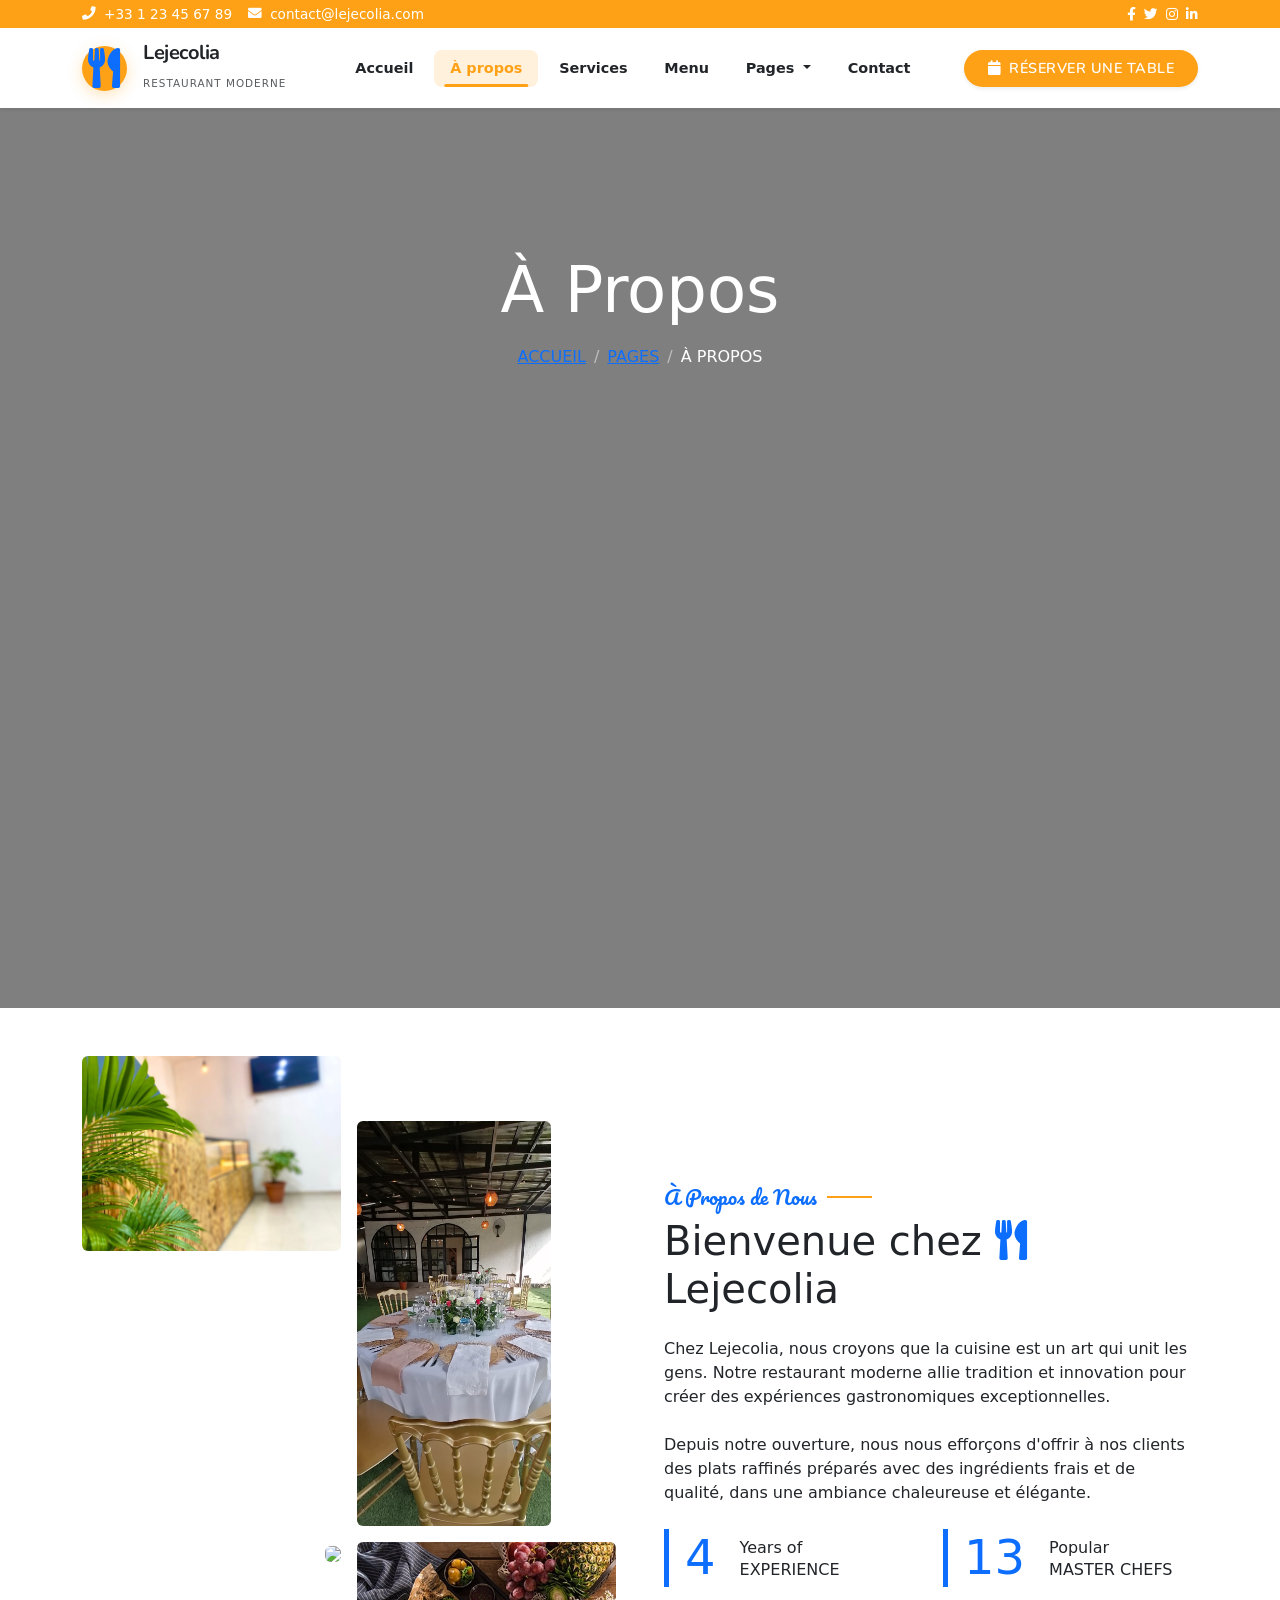
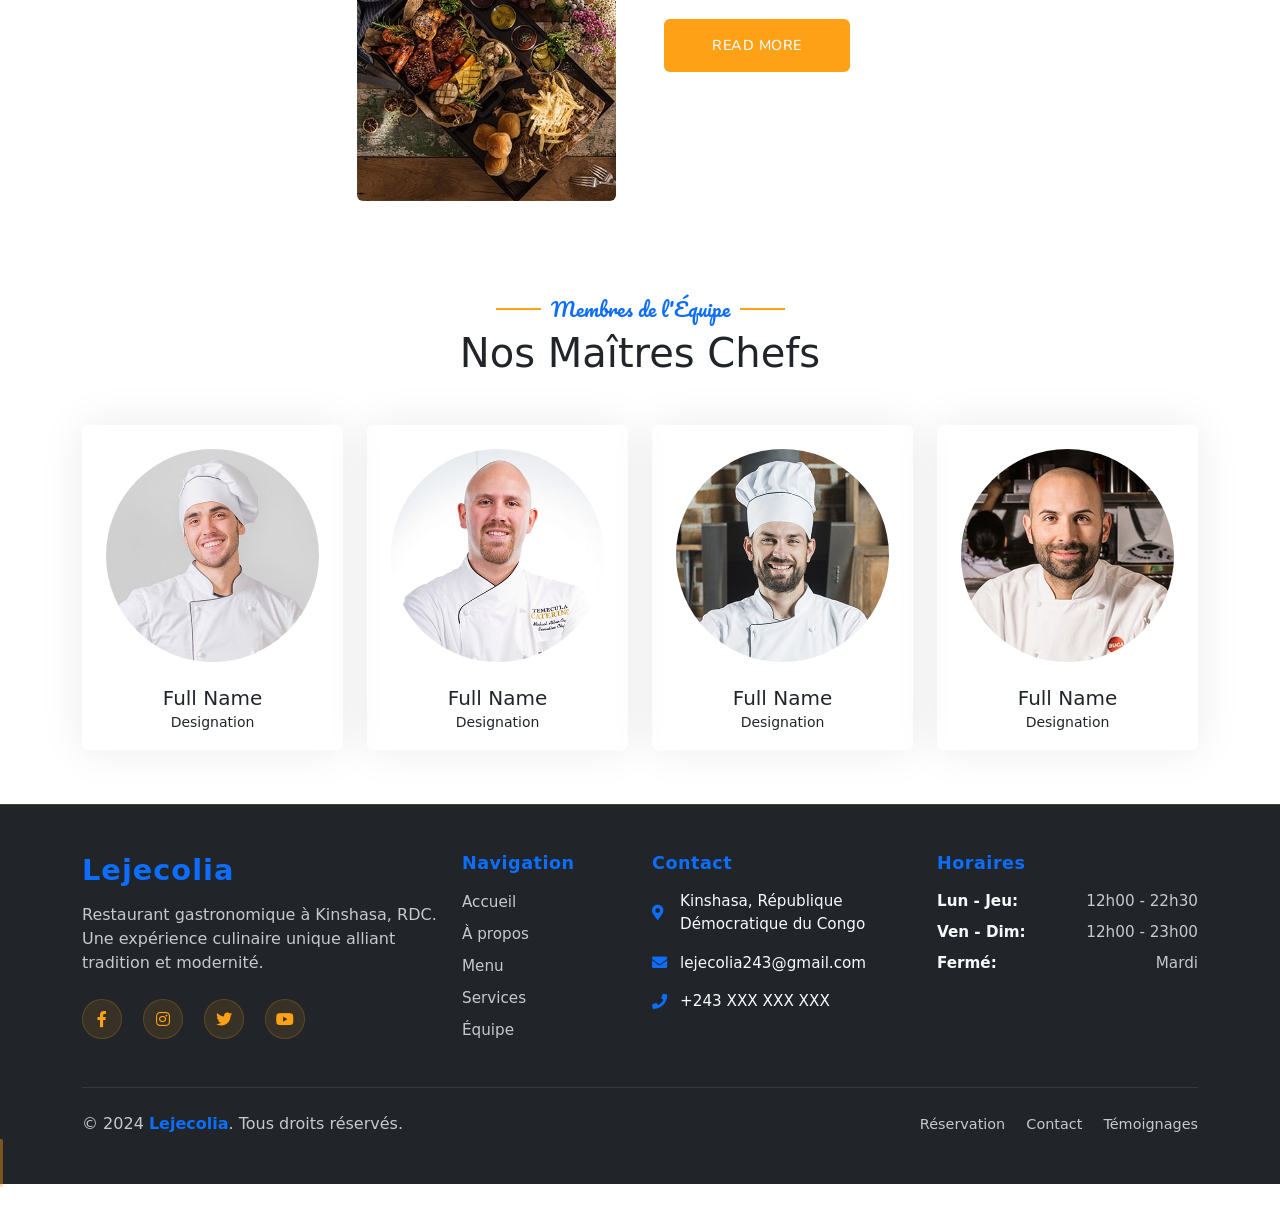
==== commit 9d2437c9: "4 commit" ====
--- a/about.html
+++ b/about.html
@@ -25,8 +25,8 @@
     <link href="lib/owlcarousel/assets/owl.carousel.min.css" rel="stylesheet">
     <link href="lib/tempusdominus/css/tempusdominus-bootstrap-4.min.css" rel="stylesheet" />
 
-    <!-- Customized Bootstrap Stylesheet -->
-    <link href="css/bootstrap.min.css" rel="stylesheet">
+    <!-- Bootstrap CSS -->
+    <link href="https://cdn.jsdelivr.net/npm/bootstrap@5.3.0/dist/css/bootstrap.min.css" rel="stylesheet">
 
     <!-- Template Stylesheet -->
     <link href="css/style.css" rel="stylesheet">
@@ -389,6 +389,9 @@
     <script src="lib/tempusdominus/js/moment-timezone.min.js"></script>
     <script src="lib/tempusdominus/js/tempusdominus-bootstrap-4.min.js"></script>
 
+    <!-- Bootstrap JS -->
+    <script src="https://cdn.jsdelivr.net/npm/bootstrap@5.3.0/dist/js/bootstrap.bundle.min.js"></script>
+
     <!-- Template Javascript -->
     <script src="js/main.js"></script>
 </body>
--- a/css/style.css
+++ b/css/style.css
@@ -1,8 +1,8 @@
 /********** Template CSS **********/
 :root {
     --primary: #FEA116;
-    --light: #F1F8FF;
-    --dark: #0F172B;
+    --light: #FFFFFF;
+    --dark: #000000;
 }
 
 .ff-secondary {
@@ -486,6 +486,7 @@
 
 .navbar.scrolled {
     background: rgba(255, 255, 255, 0.95) !important;
+    -webkit-backdrop-filter: blur(10px);
     backdrop-filter: blur(10px);
     box-shadow: 0 2px 20px rgba(0, 0, 0, 0.1);
 }
@@ -494,7 +495,7 @@
 .logo-container {
     width: 45px;
     height: 45px;
-    background: linear-gradient(135deg, var(--primary), #ff6b35);
+    background: var(--primary);
     border-radius: 50%;
     display: flex;
     align-items: center;
@@ -551,7 +552,7 @@
     left: 50%;
     width: 0;
     height: 3px;
-    background: linear-gradient(90deg, var(--primary), #ff6b35);
+    background: var(--primary);
     border-radius: 2px;
     transition: all 0.3s ease;
     transform: translateX(-50%);
@@ -569,6 +570,7 @@
     padding: 0.75rem 0 !important;
     margin-top: 0.5rem !important;
     border-radius: 12px !important;
+    -webkit-backdrop-filter: blur(10px);
     backdrop-filter: blur(10px);
     background: rgba(255, 255, 255, 0.95) !important;
 }
@@ -589,7 +591,7 @@
 
 /* CTA Button */
 .btn-primary {
-    background: linear-gradient(135deg, var(--primary), #ff6b35);
+    background: var(--primary);
     border: none;
     font-weight: 600;
     letter-spacing: 0.5px;
@@ -622,7 +624,7 @@
 
 /* Top Bar */
 .bg-primary {
-    background: linear-gradient(135deg, var(--primary), #ff6b35) !important;
+    background: var(--primary) !important;
     padding: 0.4rem 0;
     font-size: 0.85rem;
 }
@@ -689,6 +691,15 @@
     z-index: 1;
 }
 
+/* Video fallback */
+.hero-video-bg.video-fallback {
+    background: linear-gradient(135deg, rgba(0, 0, 0, 0.7) 0%, rgba(254, 161, 22, 0.3) 100%), url('img/menu7.jpg') center/cover;
+}
+
+.hero-video-bg.video-fallback .hero-video-bg-video {
+    display: none;
+}
+
 .hero-fallback-img {
     position: absolute;
     top: 0;
@@ -810,8 +821,8 @@
 }
 
 .reservation-card .form-floating > .form-control:focus {
-    border-color: #ff6b35;
-    box-shadow: 0 0 0 0.2rem rgba(255, 107, 53, 0.25);
+    border-color: var(--primary);
+    box-shadow: 0 0 0 0.2rem rgba(254, 161, 22, 0.25);
 }
 
 .reservation-card .form-floating > label {
@@ -826,12 +837,12 @@
 }
 
 .reservation-card .form-select:focus {
-    border-color: #ff6b35;
-    box-shadow: 0 0 0 0.2rem rgba(255, 107, 53, 0.25);
+    border-color: var(--primary);
+    box-shadow: 0 0 0 0.2rem rgba(254, 161, 22, 0.25);
 }
 
 .reservation-card .btn-primary {
-    background: linear-gradient(135deg, #ff6b35 0%, #f7931e 100%);
+    background: var(--primary);
     border: none;
     border-radius: 12px;
     font-weight: 600;
@@ -840,7 +851,7 @@
 
 .reservation-card .btn-primary:hover {
     transform: translateY(-2px);
-    box-shadow: 0 8px 25px rgba(255, 107, 53, 0.3);
+    box-shadow: 0 8px 25px rgba(254, 161, 22, 0.3);
 }
 
 /* Responsive Design */
@@ -902,7 +913,7 @@
     width: 80px;
     height: 80px;
     border-radius: 50%;
-    background: linear-gradient(135deg, #ff6b35 0%, #f7931e 100%);
+    background: var(--primary);
     border: none;
     color: white;
     font-size: 24px;
@@ -910,7 +921,7 @@
     align-items: center;
     justify-content: center;
     transition: all 0.3s ease;
-    box-shadow: 0 8px 25px rgba(255, 107, 53, 0.3);
+    box-shadow: 0 8px 25px rgba(254, 161, 22, 0.3);
 }
 
 .btn-play-video:hover {
@@ -931,6 +942,7 @@
     border-radius: 15px;
     transition: transform 0.3s ease;
     background: rgba(255, 255, 255, 0.5);
+    -webkit-backdrop-filter: blur(10px);
     backdrop-filter: blur(10px);
     border: 1px solid rgba(255, 255, 255, 0.2);
 }
@@ -951,8 +963,45 @@
 
 /* Responsive Design */
 @media (max-width: 768px) {
+    .video-container {
+        margin: 0 1rem;
+    }
+    
+    .video-container video {
+        min-height: 300px;
+        width: 100%;
+        display: block;
+    }
+    
+    .btn-play-video {
+        width: 70px;
+        height: 70px;
+        font-size: 20px;
+    }
+    
+    .feature-item {
+        padding: 1.5rem 1rem;
+        margin-bottom: 1rem;
+    }
+    
+    .video-section h2 {
+        font-size: 2rem;
+    }
+    
+    .video-section p {
+        font-size: 0.95rem;
+    }
+}
+
+@media (max-width: 576px) {
+    .video-container {
+        margin: 0 0.5rem;
+    }
+    
     .video-container video {
         min-height: 250px;
+        width: 100%;
+        display: block;
     }
     
     .btn-play-video {
@@ -961,15 +1010,24 @@
         font-size: 18px;
     }
     
-    .feature-item {
-        padding: 1.5rem 1rem;
-        margin-bottom: 1rem;
-    }
-}
-
-@media (max-width: 576px) {
+    .video-section h2 {
+        font-size: 1.75rem;
+    }
+    
+    .video-section p {
+        font-size: 0.9rem;
+    }
+}
+
+@media (max-width: 480px) {
+    .video-container {
+        margin: 0;
+        border-radius: 15px;
+    }
+    
     .video-container video {
-        min-height: 200px;
+        min-height: 220px;
+        border-radius: 15px;
     }
     
     .btn-play-video {
@@ -977,6 +1035,25 @@
         height: 50px;
         font-size: 16px;
     }
+    
+    .video-section h2 {
+        font-size: 1.5rem;
+    }
+    
+    .video-section p {
+        font-size: 0.85rem;
+    }
+}
+
+/* Video fallback message */
+.video-fallback-message {
+    position: absolute;
+    top: 50%;
+    left: 50%;
+    transform: translate(-50%, -50%);
+    background: rgba(255, 255, 255, 0.9);
+    border-radius: 10px;
+    z-index: 10;
 }
 
 /* Mobile optimization */
@@ -984,21 +1061,53 @@
     .hero-video-bg {
         height: 80vh;
         min-height: 500px;
+        cursor: pointer;
     }
     
     .hero-video-bg-video {
-        display: none; /* Hide video on mobile for better performance */
+        display: block; /* Show video on mobile */
+        object-fit: cover;
+        object-position: center;
     }
     
     .hero-fallback-img {
-        display: block;
+        display: none;
+    }
+    
+    /* Mobile video play indicator */
+    .hero-video-bg::after {
+        content: "👆 Appuyez pour lancer la vidéo";
+        position: absolute;
+        bottom: 20px;
+        left: 50%;
+        transform: translateX(-50%);
+        background: rgba(0, 0, 0, 0.7);
+        color: white;
+        padding: 8px 16px;
+        border-radius: 20px;
+        font-size: 12px;
+        z-index: 10;
+        animation: pulse 2s infinite;
+        transition: opacity 0.3s ease;
+    }
+    
+    /* Hide indicator when video is playing */
+    .hero-video-bg.video-playing::after {
+        opacity: 0;
+        pointer-events: none;
+    }
+    
+    @keyframes pulse {
+        0% { opacity: 0.7; }
+        50% { opacity: 1; }
+        100% { opacity: 0.7; }
     }
 }
 
 /* ===== FOOTER MODERN DESIGN ===== */
 .footer-modern {
-    background: linear-gradient(135deg, #1a1a1a 0%, #2d2d2d 100%);
-    border-top: 1px solid rgba(255, 107, 53, 0.2);
+    background: #000000;
+    border-top: 1px solid rgba(254, 161, 22, 0.2);
 }
 
 .footer-brand h4 {
@@ -1020,19 +1129,19 @@
     justify-content: center;
     width: 40px;
     height: 40px;
-    background: rgba(255, 107, 53, 0.1);
-    color: #ff6b35;
+    background: rgba(254, 161, 22, 0.1);
+    color: var(--primary);
     border-radius: 50%;
     text-decoration: none;
     transition: all 0.3s ease;
-    border: 1px solid rgba(255, 107, 53, 0.2);
+    border: 1px solid rgba(254, 161, 22, 0.2);
 }
 
 .social-link:hover {
-    background: #ff6b35;
+    background: var(--primary);
     color: white;
     transform: translateY(-2px);
-    box-shadow: 0 5px 15px rgba(255, 107, 53, 0.3);
+    box-shadow: 0 5px 15px rgba(254, 161, 22, 0.3);
 }
 
 .footer-links h6,
@@ -1050,7 +1159,7 @@
 }
 
 .footer-link:hover {
-    color: #ff6b35;
+    color: var(--primary);
     padding-left: 5px;
 }
 
@@ -1150,7 +1259,7 @@
 }
 
 .contact-card a:hover {
-    color: #ff6b35;
+    color: var(--primary);
 }
 
 .map-container {
@@ -1178,8 +1287,8 @@
 }
 
 .contact-form-card .form-floating > .form-control:focus {
-    border-color: #ff6b35;
-    box-shadow: 0 0 0 0.2rem rgba(255, 107, 53, 0.25);
+    border-color: var(--primary);
+    box-shadow: 0 0 0 0.2rem rgba(254, 161, 22, 0.25);
 }
 
 .contact-form-card .form-floating > label {
@@ -1188,7 +1297,7 @@
 }
 
 .contact-form-card .btn-primary {
-    background: linear-gradient(135deg, #ff6b35 0%, #f7931e 100%);
+    background: var(--primary);
     border: none;
     border-radius: 12px;
     font-weight: 600;
@@ -1197,7 +1306,7 @@
 
 .contact-form-card .btn-primary:hover {
     transform: translateY(-2px);
-    box-shadow: 0 8px 25px rgba(255, 107, 53, 0.3);
+    box-shadow: 0 8px 25px rgba(254, 161, 22, 0.3);
 }
 
 /* Responsive Design */
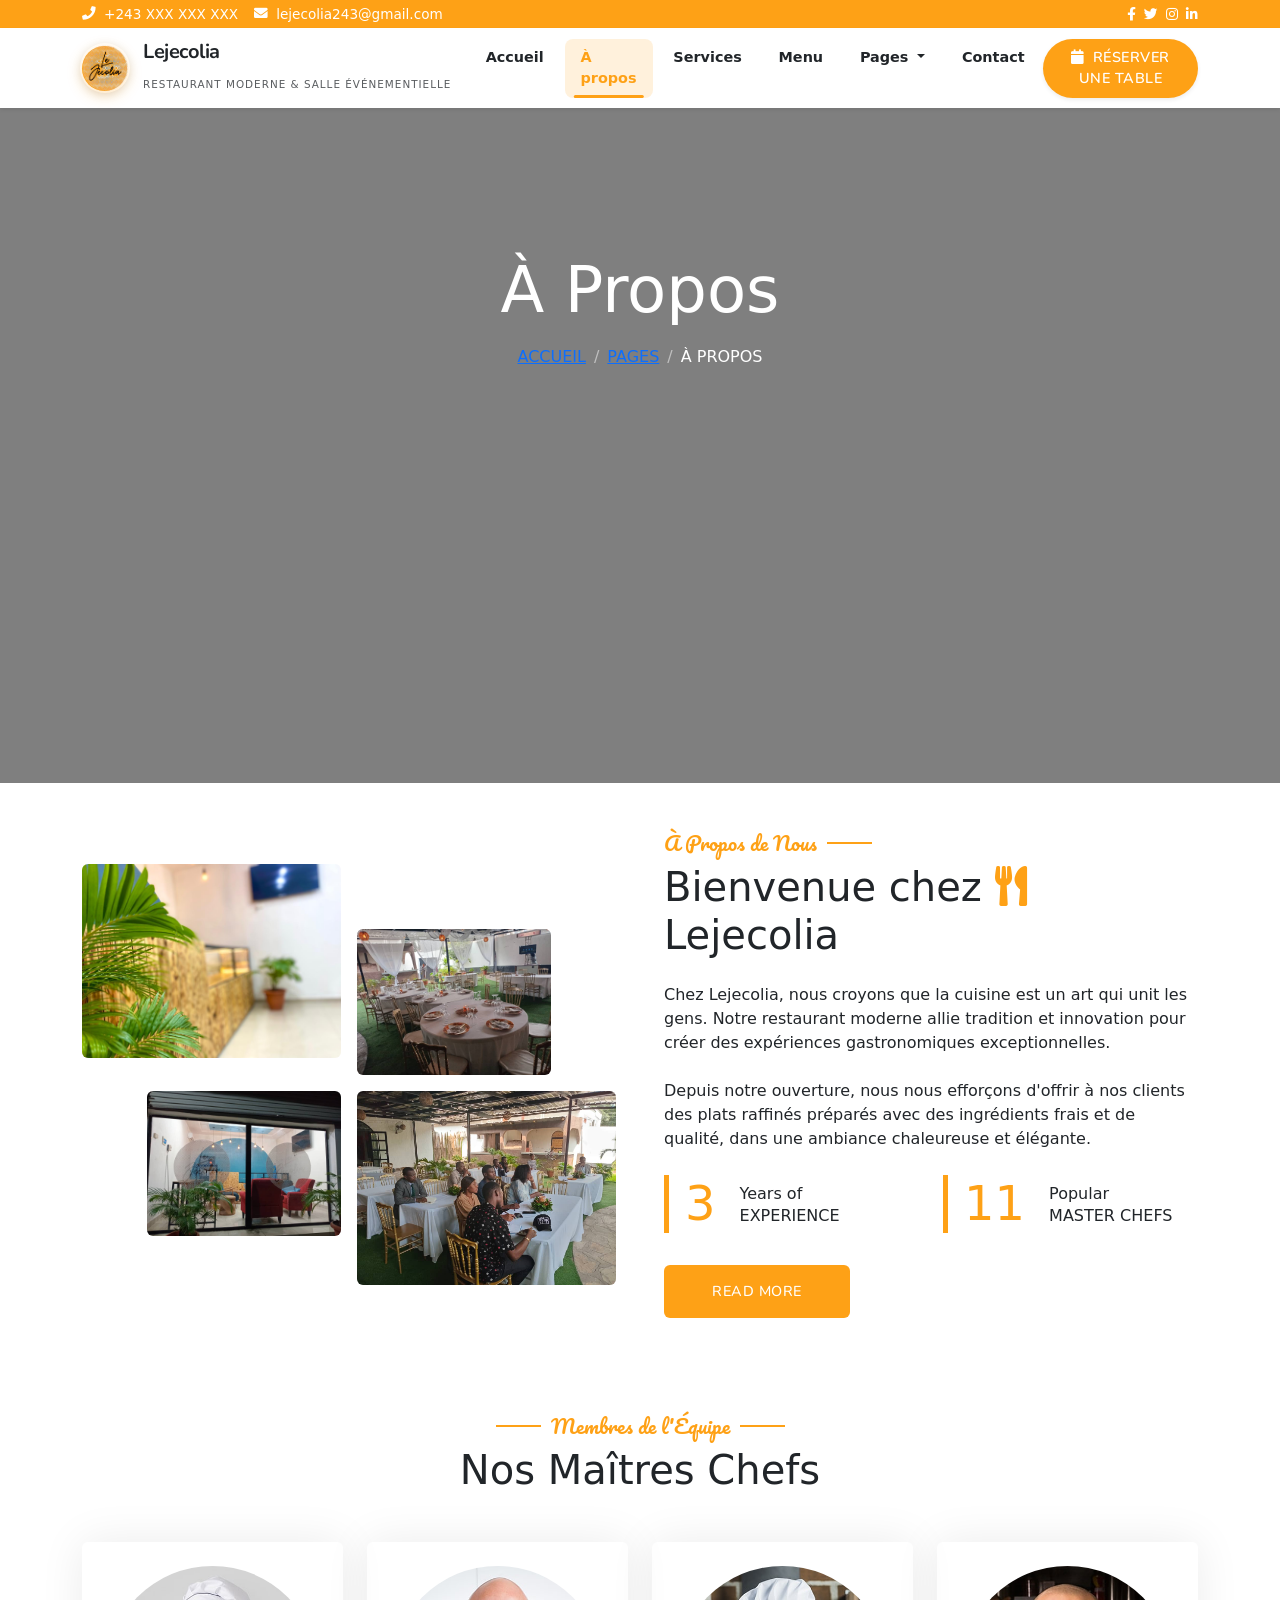
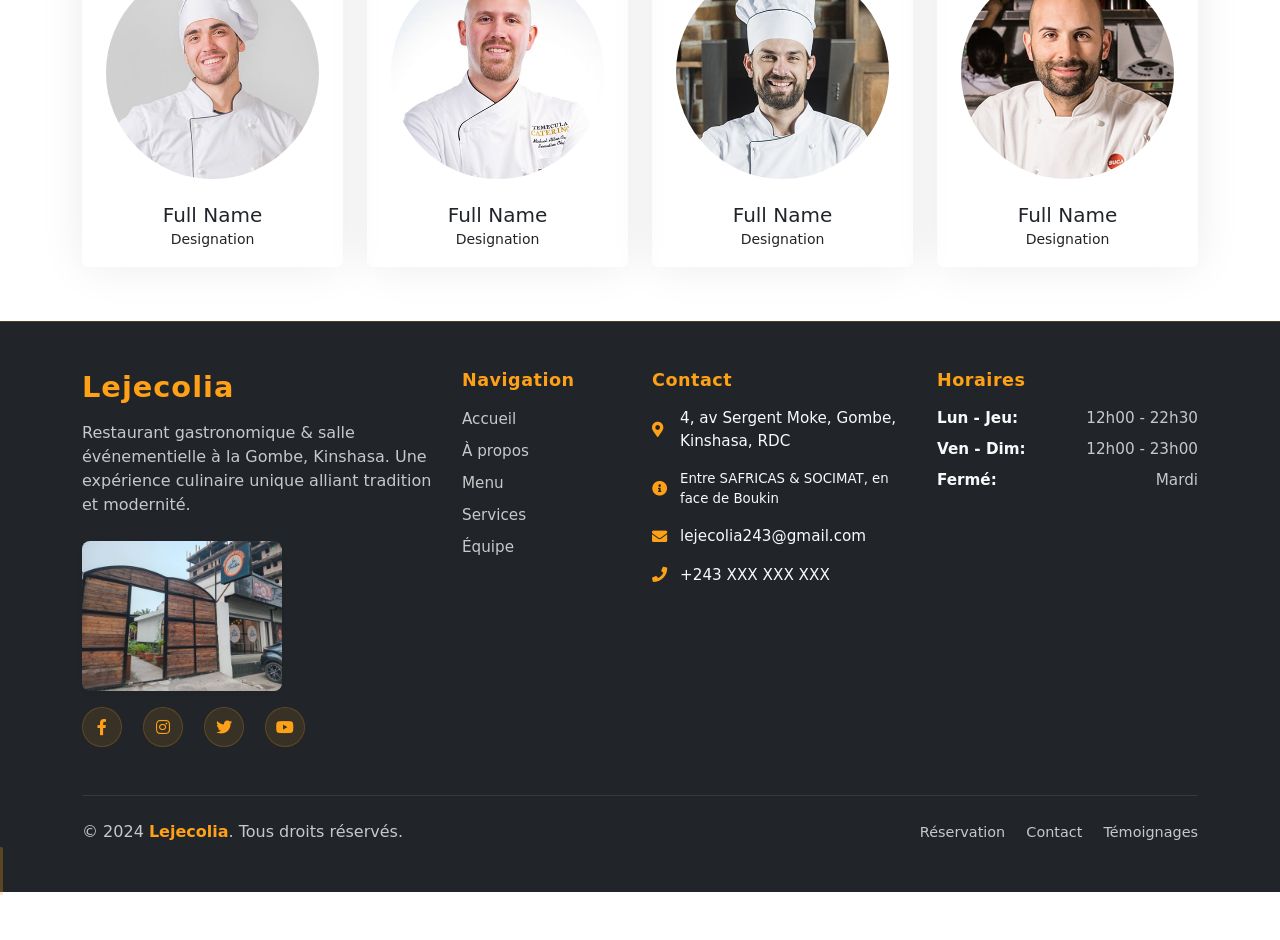
==== commit bac77815: "Message décrivant les modifications" ====
--- a/about.html
+++ b/about.html
@@ -52,9 +52,9 @@
                         <div class="col-md-6">
                             <div class="d-flex align-items-center">
                                 <i class="fa fa-phone me-2"></i>
-                                <span>+33 1 23 45 67 89</span>
+                                <span>+243 XXX XXX XXX</span>
                                 <i class="fa fa-envelope ms-3 me-2"></i>
-                                <span>contact@lejecolia.com</span>
+                                <span>lejecolia243@gmail.com</span>
                             </div>
                         </div>
                         <div class="col-md-6 text-end">
@@ -74,11 +74,11 @@
                 <div class="container">
                     <a href="index.html" class="navbar-brand d-flex align-items-center">
                         <div class="logo-container me-3">
-                            <i class="fa fa-utensils text-primary fs-1"></i>
+                            <img src="img/logolejeco.png" alt="Lejecolia Logo" class="logo-img">
                         </div>
                         <div class="brand-text">
                             <h4 class="mb-0 text-dark fw-bold">Lejecolia</h4>
-                            <small class="text-muted">Restaurant Moderne</small>
+                            <small class="text-muted">Restaurant Moderne & Salle Événementielle</small>
                         </div>
                     </a>
                     
@@ -297,7 +297,10 @@
                     <div class="col-lg-4 col-md-6">
                         <div class="footer-brand mb-4">
                             <h4 class="text-primary fw-bold mb-3">Lejecolia</h4>
-                            <p class="text-light-75 mb-4">Restaurant gastronomique à Kinshasa, RDC. Une expérience culinaire unique alliant tradition et modernité.</p>
+                            <p class="text-light-75 mb-4">Restaurant gastronomique & salle événementielle à la Gombe, Kinshasa. Une expérience culinaire unique alliant tradition et modernité.</p>
+                            <div class="footer-image mb-3">
+                                <img src="img/entrer.jpg" alt="Entrée Lejecolia" class="img-fluid rounded-3 shadow-sm" style="max-width: 200px;">
+                            </div>
                             <div class="social-links">
                                 <a href="#" class="social-link me-3"><i class="fab fa-facebook-f"></i></a>
                                 <a href="#" class="social-link me-3"><i class="fab fa-instagram"></i></a>
@@ -323,7 +326,11 @@
                             <h6 class="text-primary fw-bold mb-3">Contact</h6>
                             <div class="contact-item mb-3">
                                 <i class="fa fa-map-marker-alt text-primary me-2"></i>
-                                <span>Kinshasa, République Démocratique du Congo</span>
+                                <span>4, av Sergent Moke, Gombe, Kinshasa, RDC</span>
+                            </div>
+                            <div class="contact-item mb-3">
+                                <i class="fa fa-info-circle text-primary me-2"></i>
+                                <small>Entre SAFRICAS & SOCIMAT, en face de Boukin</small>
                             </div>
                             <div class="contact-item mb-3">
                                 <i class="fa fa-envelope text-primary me-2"></i>
